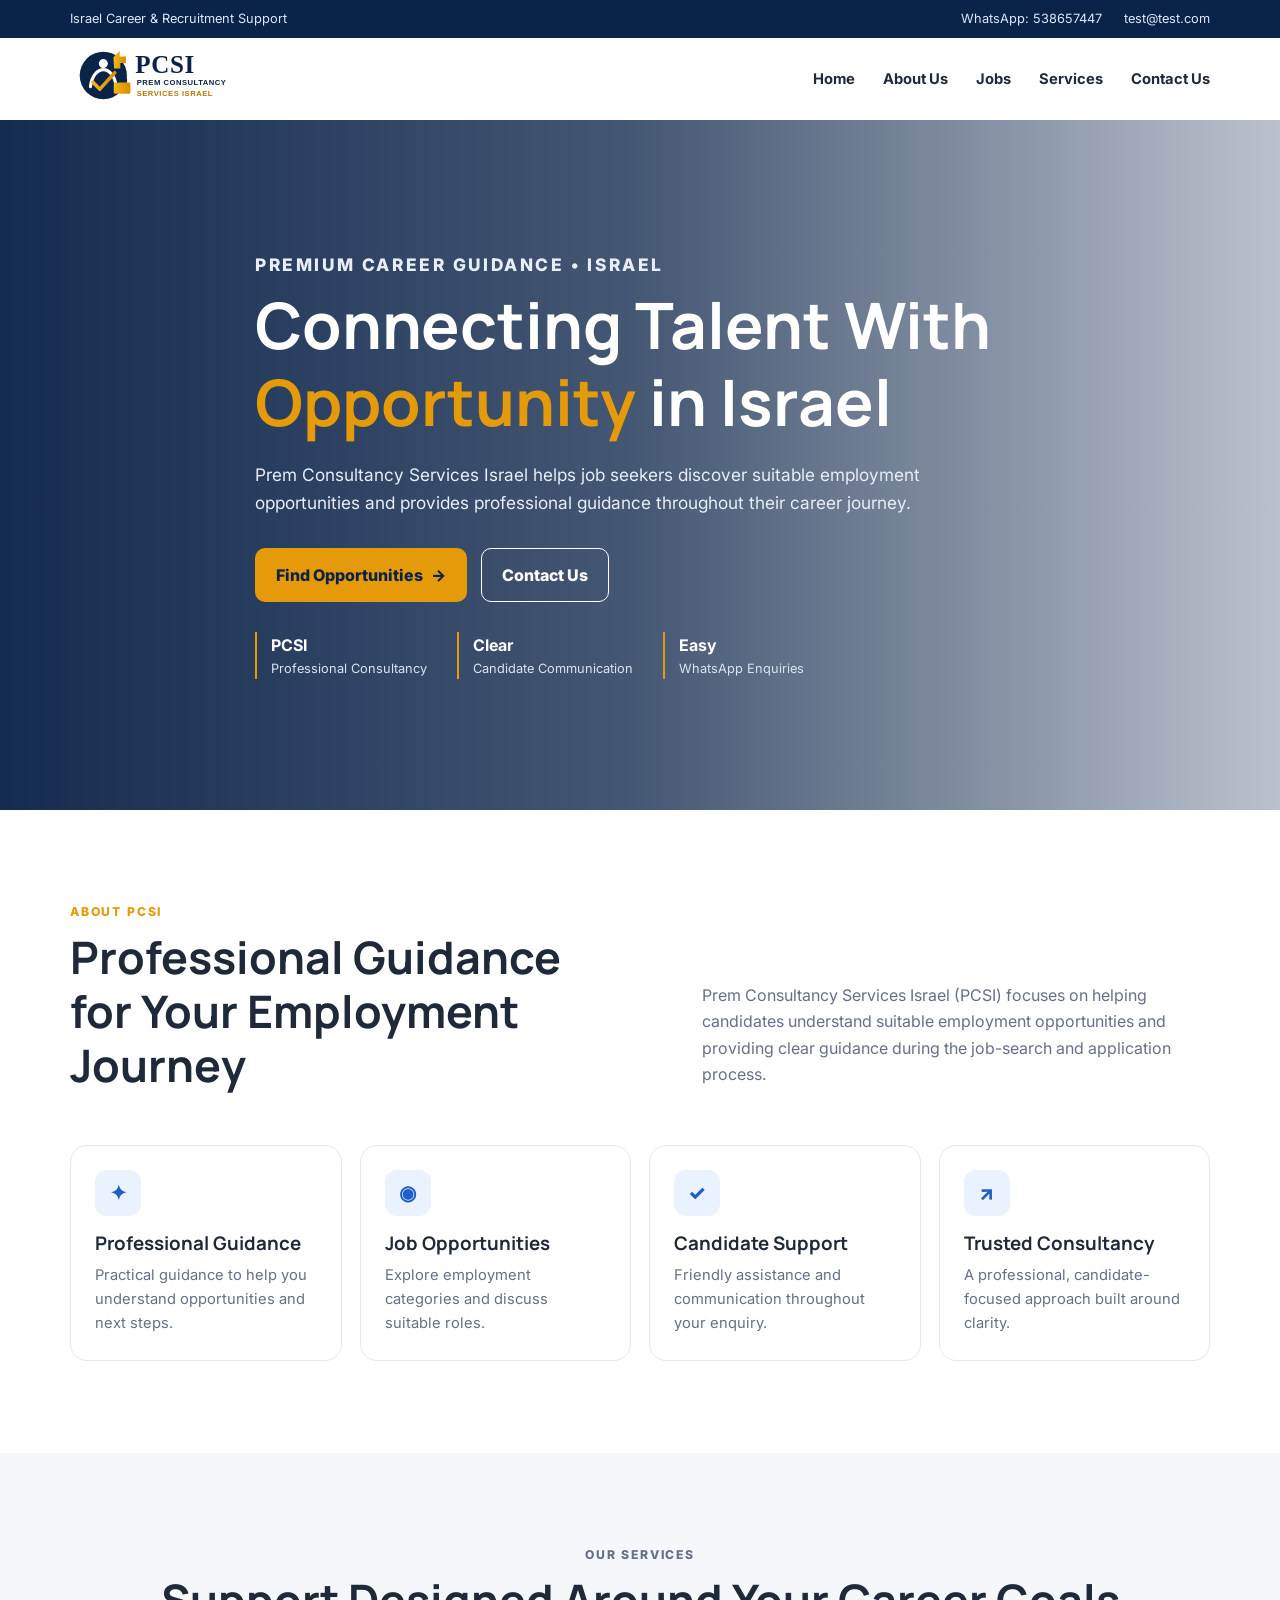
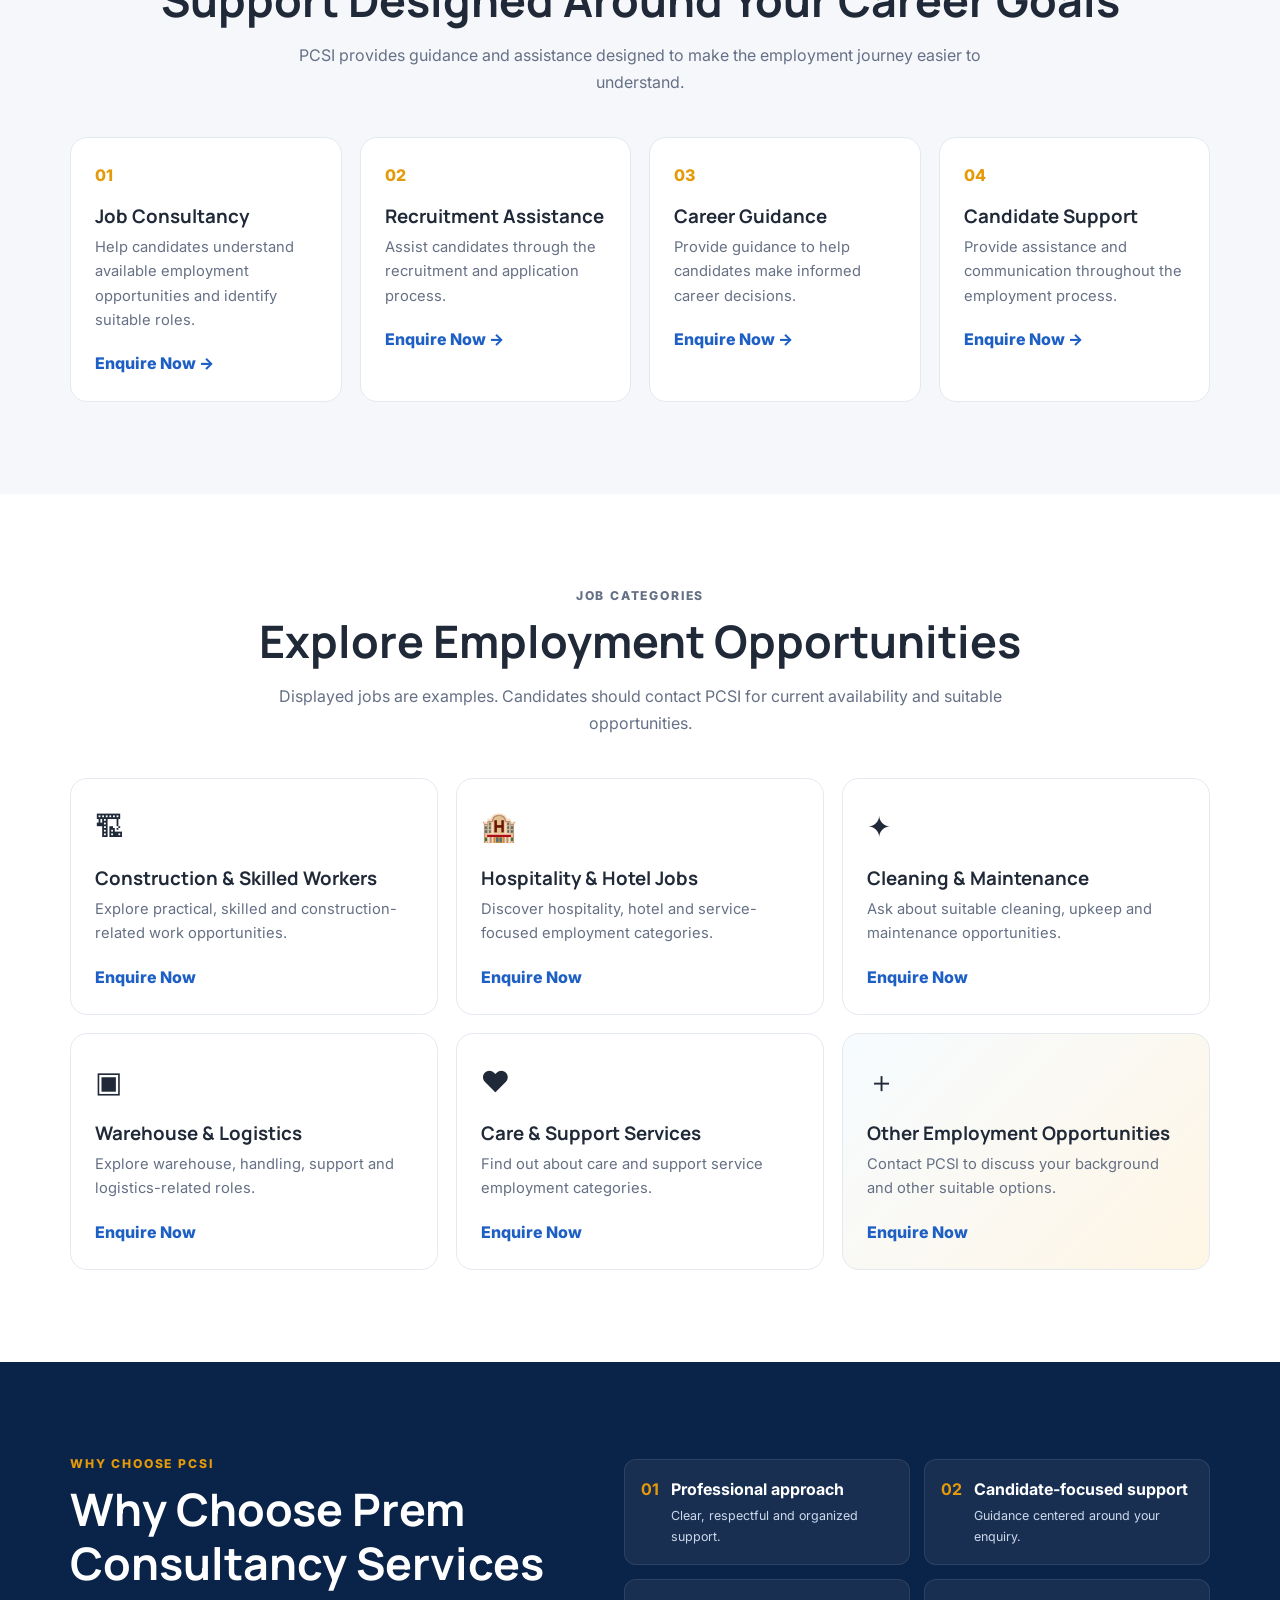
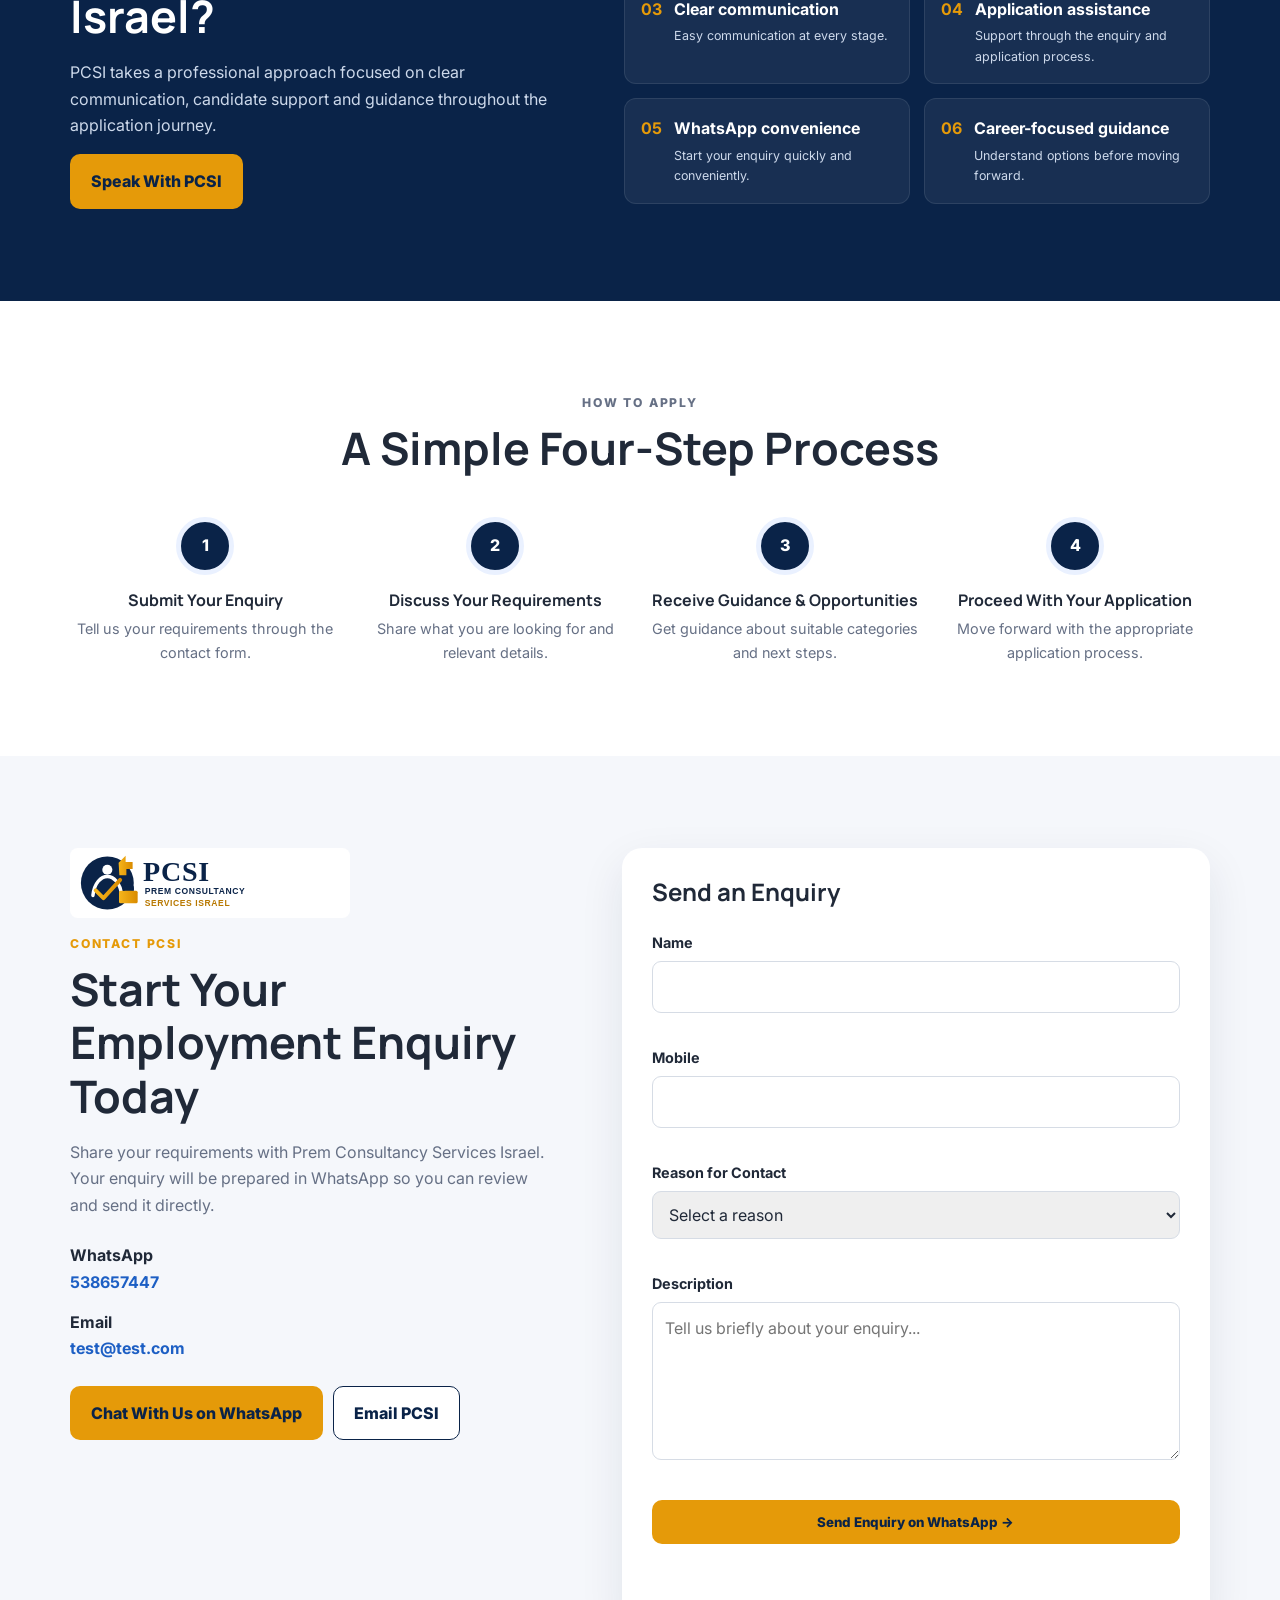
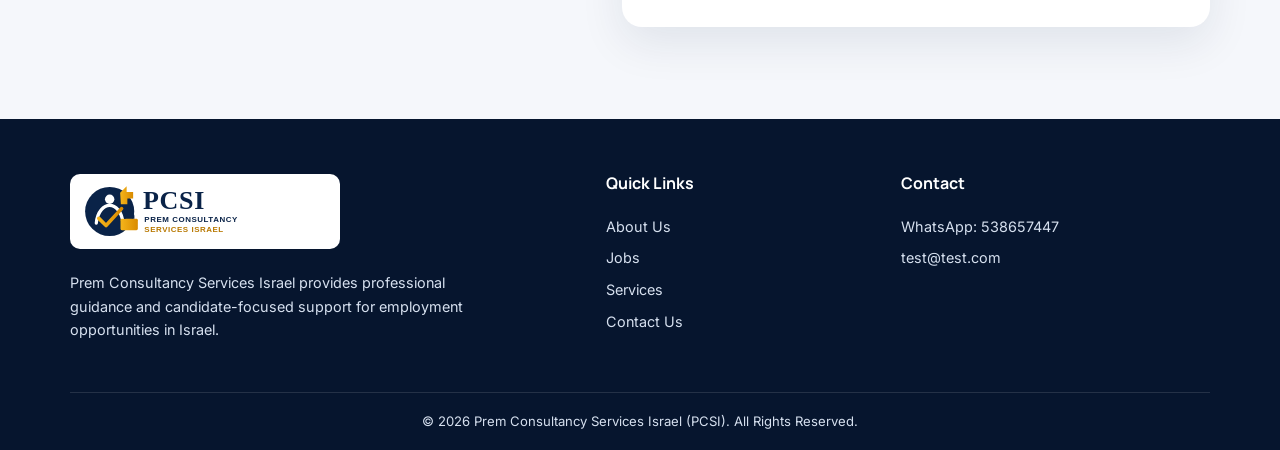
==== PCSI/index.html @ 37a1bf2e "PCSI" ====
<!DOCTYPE html>
<html lang="en">
<head>
  <meta charset="UTF-8">
  <meta name="viewport" content="width=device-width, initial-scale=1.0">
  <meta name="description" content="Prem Consultancy Services Israel (PCSI) helps job seekers explore employment opportunities with professional guidance, recruitment assistance and candidate support.">
  <title>PCSI | Prem Consultancy Services Israel</title>
  <link rel="preconnect" href="https://fonts.googleapis.com">
  <link rel="preconnect" href="https://fonts.gstatic.com" crossorigin>
  <link href="https://fonts.googleapis.com/css2?family=Inter:wght@400;500;600;700;800&family=Manrope:wght@600;700;800&display=swap" rel="stylesheet">
  <link rel="stylesheet" href="style.css">
</head>
<body>
  <a class="skip-link" href="#main">Skip to content</a>

  <header class="site-header">
    <div class="topbar">
      <div class="container topbar-inner">
        <span>Israel Career & Recruitment Support</span>
        <div><a href="https://wa.me/538657447" target="_blank" rel="noopener">WhatsApp: 538657447</a><a href="mailto:test@test.com">test@test.com</a></div>
      </div>
    </div>
    <div class="container navigation">
      <a class="brand" href="#home" aria-label="PCSI Home"><img src="logo.svg" alt="PCSI Prem Consultancy Services Israel logo"></a>
      <button class="menu-toggle" aria-label="Open navigation" aria-expanded="false">☰</button>
      <nav class="nav-menu" aria-label="Primary navigation">
        <a href="#home">Home</a>
        <a href="#about">About Us</a>
        <a href="#jobs">Jobs</a>
        <a href="#services">Services</a>
        <a href="#contact">Contact Us</a>
      </nav>
    </div>
  </header>

  <main id="main">
    <section id="home" class="hero">
      <div class="hero-shade"></div>
      <div class="container hero-content">
        <p class="eyebrow">PREMIUM CAREER GUIDANCE • ISRAEL</p>
        <h1>Connecting Talent With <span>Opportunity</span> in Israel</h1>
        <p>Prem Consultancy Services Israel helps job seekers discover suitable employment opportunities and provides professional guidance throughout their career journey.</p>
        <div class="hero-actions">
          <a class="button button-gold" href="#jobs">Find Opportunities <span>→</span></a>
          <a class="button button-light" href="#contact">Contact Us</a>
        </div>
        <div class="trust-row">
          <div><strong>PCSI</strong><span>Professional Consultancy</span></div>
          <div><strong>Clear</strong><span>Candidate Communication</span></div>
          <div><strong>Easy</strong><span>WhatsApp Enquiries</span></div>
        </div>
      </div>
    </section>

    <section id="about" class="section">
      <div class="container">
        <div class="section-heading split-heading">
          <div><p class="eyebrow">ABOUT PCSI</p><h2>Professional Guidance for Your Employment Journey</h2></div>
          <p>Prem Consultancy Services Israel (PCSI) focuses on helping candidates understand suitable employment opportunities and providing clear guidance during the job-search and application process.</p>
        </div>
        <div class="card-grid four">
          <article class="feature-card"><div class="feature-icon">✦</div><h3>Professional Guidance</h3><p>Practical guidance to help you understand opportunities and next steps.</p></article>
          <article class="feature-card"><div class="feature-icon">◉</div><h3>Job Opportunities</h3><p>Explore employment categories and discuss suitable roles.</p></article>
          <article class="feature-card"><div class="feature-icon">✓</div><h3>Candidate Support</h3><p>Friendly assistance and communication throughout your enquiry.</p></article>
          <article class="feature-card"><div class="feature-icon">↗</div><h3>Trusted Consultancy</h3><p>A professional, candidate-focused approach built around clarity.</p></article>
        </div>
      </div>
    </section>

    <section id="services" class="section soft-bg">
      <div class="container">
        <div class="section-heading centered"><p class="eyebrow">OUR SERVICES</p><h2>Support Designed Around Your Career Goals</h2><p>PCSI provides guidance and assistance designed to make the employment journey easier to understand.</p></div>
        <div class="card-grid four">
          <article class="service-card"><span class="number">01</span><h3>Job Consultancy</h3><p>Help candidates understand available employment opportunities and identify suitable roles.</p><a href="#contact">Enquire Now →</a></article>
          <article class="service-card"><span class="number">02</span><h3>Recruitment Assistance</h3><p>Assist candidates through the recruitment and application process.</p><a href="#contact">Enquire Now →</a></article>
          <article class="service-card"><span class="number">03</span><h3>Career Guidance</h3><p>Provide guidance to help candidates make informed career decisions.</p><a href="#contact">Enquire Now →</a></article>
          <article class="service-card"><span class="number">04</span><h3>Candidate Support</h3><p>Provide assistance and communication throughout the employment process.</p><a href="#contact">Enquire Now →</a></article>
        </div>
      </div>
    </section>

    <section id="jobs" class="section jobs-section">
      <div class="container">
        <div class="section-heading centered"><p class="eyebrow">JOB CATEGORIES</p><h2>Explore Employment Opportunities</h2><p>Displayed jobs are examples. Candidates should contact PCSI for current availability and suitable opportunities.</p></div>
        <div class="card-grid three">
          <article class="job-card"><div class="job-icon">🏗</div><h3>Construction & Skilled Workers</h3><p>Explore practical, skilled and construction-related work opportunities.</p><a href="#contact">Enquire Now</a></article>
          <article class="job-card"><div class="job-icon">🏨</div><h3>Hospitality & Hotel Jobs</h3><p>Discover hospitality, hotel and service-focused employment categories.</p><a href="#contact">Enquire Now</a></article>
          <article class="job-card"><div class="job-icon">✦</div><h3>Cleaning & Maintenance</h3><p>Ask about suitable cleaning, upkeep and maintenance opportunities.</p><a href="#contact">Enquire Now</a></article>
          <article class="job-card"><div class="job-icon">▣</div><h3>Warehouse & Logistics</h3><p>Explore warehouse, handling, support and logistics-related roles.</p><a href="#contact">Enquire Now</a></article>
          <article class="job-card"><div class="job-icon">♥</div><h3>Care & Support Services</h3><p>Find out about care and support service employment categories.</p><a href="#contact">Enquire Now</a></article>
          <article class="job-card special-job"><div class="job-icon">＋</div><h3>Other Employment Opportunities</h3><p>Contact PCSI to discuss your background and other suitable options.</p><a href="#contact">Enquire Now</a></article>
        </div>
      </div>
    </section>

    <section class="why-section">
      <div class="container why-layout">
        <div>
          <p class="eyebrow">WHY CHOOSE PCSI</p>
          <h2>Why Choose Prem Consultancy Services Israel?</h2>
          <p>PCSI takes a professional approach focused on clear communication, candidate support and guidance throughout the application journey.</p>
          <a class="button button-gold" href="#contact">Speak With PCSI</a>
        </div>
        <div class="why-list">
          <div><b>01</b><span><strong>Professional approach</strong><small>Clear, respectful and organized support.</small></span></div>
          <div><b>02</b><span><strong>Candidate-focused support</strong><small>Guidance centered around your enquiry.</small></span></div>
          <div><b>03</b><span><strong>Clear communication</strong><small>Easy communication at every stage.</small></span></div>
          <div><b>04</b><span><strong>Application assistance</strong><small>Support through the enquiry and application process.</small></span></div>
          <div><b>05</b><span><strong>WhatsApp convenience</strong><small>Start your enquiry quickly and conveniently.</small></span></div>
          <div><b>06</b><span><strong>Career-focused guidance</strong><small>Understand options before moving forward.</small></span></div>
        </div>
      </div>
    </section>

    <section class="section">
      <div class="container">
        <div class="section-heading centered"><p class="eyebrow">HOW TO APPLY</p><h2>A Simple Four-Step Process</h2></div>
        <div class="process-grid">
          <article><span>1</span><h3>Submit Your Enquiry</h3><p>Tell us your requirements through the contact form.</p></article>
          <article><span>2</span><h3>Discuss Your Requirements</h3><p>Share what you are looking for and relevant details.</p></article>
          <article><span>3</span><h3>Receive Guidance & Opportunities</h3><p>Get guidance about suitable categories and next steps.</p></article>
          <article><span>4</span><h3>Proceed With Your Application</h3><p>Move forward with the appropriate application process.</p></article>
        </div>
      </div>
    </section>

    <section id="contact" class="section contact-section">
      <div class="container contact-layout">
        <div class="contact-copy">
          <img class="contact-logo" src="logo.svg" alt="PCSI logo">
          <p class="eyebrow">CONTACT PCSI</p>
          <h2>Start Your Employment Enquiry Today</h2>
          <p>Share your requirements with Prem Consultancy Services Israel. Your enquiry will be prepared in WhatsApp so you can review and send it directly.</p>
          <div class="contact-details">
            <div><strong>WhatsApp</strong><a href="https://wa.me/538657447" target="_blank" rel="noopener">538657447</a></div>
            <div><strong>Email</strong><a href="mailto:test@test.com">test@test.com</a></div>
          </div>
          <div class="contact-buttons">
            <a class="button button-gold" href="https://wa.me/538657447" target="_blank" rel="noopener">Chat With Us on WhatsApp</a>
            <a class="button button-email" href="mailto:test@test.com">Email PCSI</a>
          </div>
        </div>

        <form id="enquiryForm" class="enquiry-form" novalidate>
          <h3>Send an Enquiry</h3>
          <div class="field"><label for="name">Name</label><input id="name" name="name" type="text" required><small></small></div>
          <div class="field"><label for="mobile">Mobile</label><input id="mobile" name="mobile" type="tel" required><small></small></div>
          <div class="field"><label for="reason">Reason for Contact</label>
            <select id="reason" name="reason" required>
              <option value="">Select a reason</option>
              <option>Looking for a Job</option>
              <option>Job Opportunity Enquiry</option>
              <option>Recruitment Assistance</option>
              <option>Career Guidance</option>
              <option>General Enquiry</option>
              <option>Other</option>
            </select><small></small>
          </div>
          <div class="field"><label for="description">Description</label><textarea id="description" name="description" rows="5" required placeholder="Tell us briefly about your enquiry..."></textarea><small></small></div>
          <button class="button button-gold submit-button" type="submit">Send Enquiry on WhatsApp →</button>
          <p id="formMessage" class="form-message" aria-live="polite"></p>
        </form>
      </div>
    </section>
  </main>

  <footer class="site-footer">
    <div class="container footer-layout">
      <div><img class="footer-logo" src="logo.svg" alt="PCSI Prem Consultancy Services Israel logo"><p>Prem Consultancy Services Israel provides professional guidance and candidate-focused support for employment opportunities in Israel.</p></div>
      <div><h4>Quick Links</h4><a href="#about">About Us</a><a href="#jobs">Jobs</a><a href="#services">Services</a><a href="#contact">Contact Us</a></div>
      <div><h4>Contact</h4><a href="https://wa.me/538657447" target="_blank" rel="noopener">WhatsApp: 538657447</a><a href="mailto:test@test.com">test@test.com</a></div>
    </div>
    <div class="container copyright">© 2026 Prem Consultancy Services Israel (PCSI). All Rights Reserved.</div>
  </footer>

  <script src="script.js"></script>
</body>
</html>
---- PCSI/style.css ----
:root{--navy:#0a2348;--royal:#1d5fc4;--gold:#e59a09;--charcoal:#202938;--muted:#667085;--light:#f5f7fb;--white:#fff;--line:#e4e9f0;--shadow:0 16px 45px rgba(10,35,72,.09)}*{box-sizing:border-box}html{scroll-behavior:smooth}body{margin:0;font-family:Inter,Arial,sans-serif;color:var(--charcoal);line-height:1.65}.container{width:min(1140px,92%);margin:auto}.skip-link{position:absolute;left:-9999px}.skip-link:focus{left:15px;top:15px;background:#fff;padding:10px;z-index:999}.topbar{background:var(--navy);color:#dce7f8;font-size:.8rem}.topbar-inner{min-height:38px;display:flex;align-items:center;justify-content:space-between}.topbar a{color:#dce7f8;text-decoration:none;margin-left:22px}.navigation{height:82px;display:flex;align-items:center;justify-content:space-between}.brand img{width:250px;height:63px;object-fit:contain}.nav-menu{display:flex;gap:28px}.nav-menu a{color:var(--charcoal);font-size:.92rem;font-weight:700;text-decoration:none}.nav-menu a:hover{color:var(--royal)}.menu-toggle{display:none;border:0;background:none;font-size:1.6rem}.hero{min-height:690px;display:flex;align-items:center;position:relative;background:url("https://images.unsplash.com/photo-1521737711867-e3b97375f902?auto=format&fit=crop&w=1900&q=85") center/cover}.hero-shade{position:absolute;inset:0;background:linear-gradient(90deg,rgba(10,35,72,.96),rgba(10,35,72,.76),rgba(10,35,72,.28))}.hero-content{position:relative;color:#fff;max-width:770px}.eyebrow{margin:0 0 8px;color:var(--gold);font-size:.76rem;font-weight:800;letter-spacing:.15em}h1,h2,h3,h4{font-family:Manrope,Inter,sans-serif;line-height:1.2}h1{font-size:clamp(2.8rem,5vw,4.8rem);margin:0 0 20px}h1 span{color:var(--gold)}.hero-content>p{font-size:1.08rem;color:#e8eef8;max-width:720px}.hero-actions{display:flex;gap:14px;margin:30px 0}.button{border:1px solid transparent;border-radius:10px;padding:13px 20px;font-family:inherit;font-weight:800;text-decoration:none;display:inline-flex;align-items:center;justify-content:center;gap:8px;cursor:pointer;transition:.25s}.button:hover{transform:translateY(-3px);box-shadow:0 12px 25px rgba(0,0,0,.15)}.button-gold{background:var(--gold);color:var(--navy)}.button-light{border-color:#fff;color:#fff}.button-email{border-color:var(--navy);color:var(--navy);background:#fff}.trust-row{display:flex;gap:30px;margin-top:30px}.trust-row div{padding-left:14px;border-left:2px solid var(--gold)}.trust-row strong,.trust-row span{display:block}.trust-row span{font-size:.8rem;color:#d9e3f1}.section{padding:92px 0}.soft-bg,.contact-section{background:var(--light)}.section-heading{margin-bottom:42px}.section-heading h2,.why-layout h2,.contact-copy h2{font-size:clamp(2rem,3.5vw,3rem);margin:0 0 12px}.section-heading>p{color:var(--muted);max-width:760px}.split-heading{display:grid;grid-template-columns:1.05fr .95fr;gap:70px;align-items:end}.centered{text-align:center}.centered>p{margin-left:auto;margin-right:auto}.card-grid{display:grid;gap:18px}.four{grid-template-columns:repeat(4,1fr)}.three{grid-template-columns:repeat(3,1fr)}.feature-card,.service-card,.job-card{background:#fff;border:1px solid var(--line);border-radius:17px;padding:24px;transition:.25s}.feature-card:hover,.service-card:hover,.job-card:hover{transform:translateY(-6px);box-shadow:var(--shadow)}.feature-icon{width:46px;height:46px;display:grid;place-items:center;border-radius:12px;background:#eaf1ff;color:var(--royal);font-size:1.25rem;font-weight:800}.feature-card h3,.service-card h3,.job-card h3{margin:16px 0 8px}.feature-card p,.service-card p,.job-card p{margin:0;color:var(--muted);font-size:.92rem}.number{color:var(--gold);font-weight:800}.service-card a,.job-card a{display:inline-block;margin-top:18px;color:var(--royal);font-weight:800;text-decoration:none}.job-icon{font-size:1.8rem}.special-job{background:linear-gradient(135deg,#f6fbff,#fff6e5)}.why-section{padding:92px 0;background:var(--navy);color:#fff}.why-layout{display:grid;grid-template-columns:.9fr 1.1fr;gap:75px;align-items:center}.why-layout>div>p:not(.eyebrow){color:#cdd9eb}.why-list{display:grid;grid-template-columns:1fr 1fr;gap:14px}.why-list>div{display:flex;gap:12px;padding:16px;border-radius:12px;background:rgba(255,255,255,.06);border:1px solid rgba(255,255,255,.09)}.why-list b{color:var(--gold)}.why-list strong,.why-list small{display:block}.why-list small{color:#cdd9eb;font-size:.78rem;margin-top:4px}.process-grid{display:grid;grid-template-columns:repeat(4,1fr);gap:20px}.process-grid article{text-align:center}.process-grid span{width:58px;height:58px;margin:auto;display:grid;place-items:center;border-radius:50%;background:var(--navy);color:#fff;border:5px solid #eaf1ff;font-weight:800}.process-grid h3{font-size:1rem;margin:16px 0 7px}.process-grid p{margin:0;color:var(--muted);font-size:.9rem}.contact-layout{display:grid;grid-template-columns:.9fr 1.1fr;gap:70px;align-items:start}.contact-logo{width:280px;max-width:100%;height:auto;margin-bottom:8px}.contact-copy>p:not(.eyebrow){color:var(--muted)}.contact-details{margin:24px 0}.contact-details div{margin:14px 0}.contact-details strong,.contact-details a{display:block}.contact-details a{color:var(--royal);font-weight:700;text-decoration:none}.contact-buttons{display:flex;flex-wrap:wrap;gap:10px}.enquiry-form{background:#fff;border-radius:20px;padding:30px;box-shadow:var(--shadow)}.enquiry-form h3{margin-top:0;font-size:1.5rem}.field{margin-bottom:15px}.field label{display:block;font-size:.9rem;font-weight:700}.field input,.field select,.field textarea{width:100%;margin-top:6px;padding:12px;border:1px solid #d6dce5;border-radius:9px;font:inherit;color:var(--charcoal)}.field input:focus,.field select:focus,.field textarea:focus{outline:3px solid #dbe8ff;border-color:var(--royal)}.field small{display:block;min-height:18px;color:#bd2525;font-size:.76rem}.submit-button{width:100%}.form-message{min-height:24px;color:#16754b;font-size:.9rem;font-weight:700}.site-footer{background:#06152e;color:#d6e0ef;padding-top:55px}.footer-layout{display:grid;grid-template-columns:1.4fr .7fr .9fr;gap:55px}.footer-logo{width:270px;max-width:100%;height:auto;background:#fff;border-radius:10px;padding:5px}.site-footer h4{color:#fff;margin-top:0}.site-footer a{display:block;color:#d6e0ef;text-decoration:none;margin:8px 0;font-size:.9rem}.site-footer p{font-size:.9rem;max-width:410px}.copyright{border-top:1px solid rgba(255,255,255,.12);margin-top:35px;padding:18px 0;text-align:center;font-size:.82rem}@media(max-width:900px){.menu-toggle{display:block}.nav-menu{display:none;position:absolute;left:0;right:0;top:120px;background:#fff;padding:20px 4%;flex-direction:column;border-bottom:1px solid var(--line)}.nav-menu.open{display:flex}.split-heading,.why-layout,.contact-layout{grid-template-columns:1fr;gap:35px}.four{grid-template-columns:repeat(2,1fr)}.three{grid-template-columns:repeat(2,1fr)}.footer-layout{grid-template-columns:1fr 1fr}}@media(max-width:600px){.topbar-inner{justify-content:center;padding:7px 0}.topbar-inner>span{display:none}.topbar a{margin:0 7px}.navigation{height:70px}.brand img{width:210px;height:58px}.nav-menu{top:108px}.hero{min-height:650px}.hero-actions,.trust-row{flex-direction:column;align-items:flex-start}.trust-row{gap:10px}.section,.why-section{padding:68px 0}.four,.three,.why-list,.process-grid,.footer-layout{grid-template-columns:1fr}.enquiry-form{padding:22px}.contact-buttons{flex-direction:column}.button{width:100%}.hero-content .button{width:auto}.hero-content h1{font-size:2.65rem}}
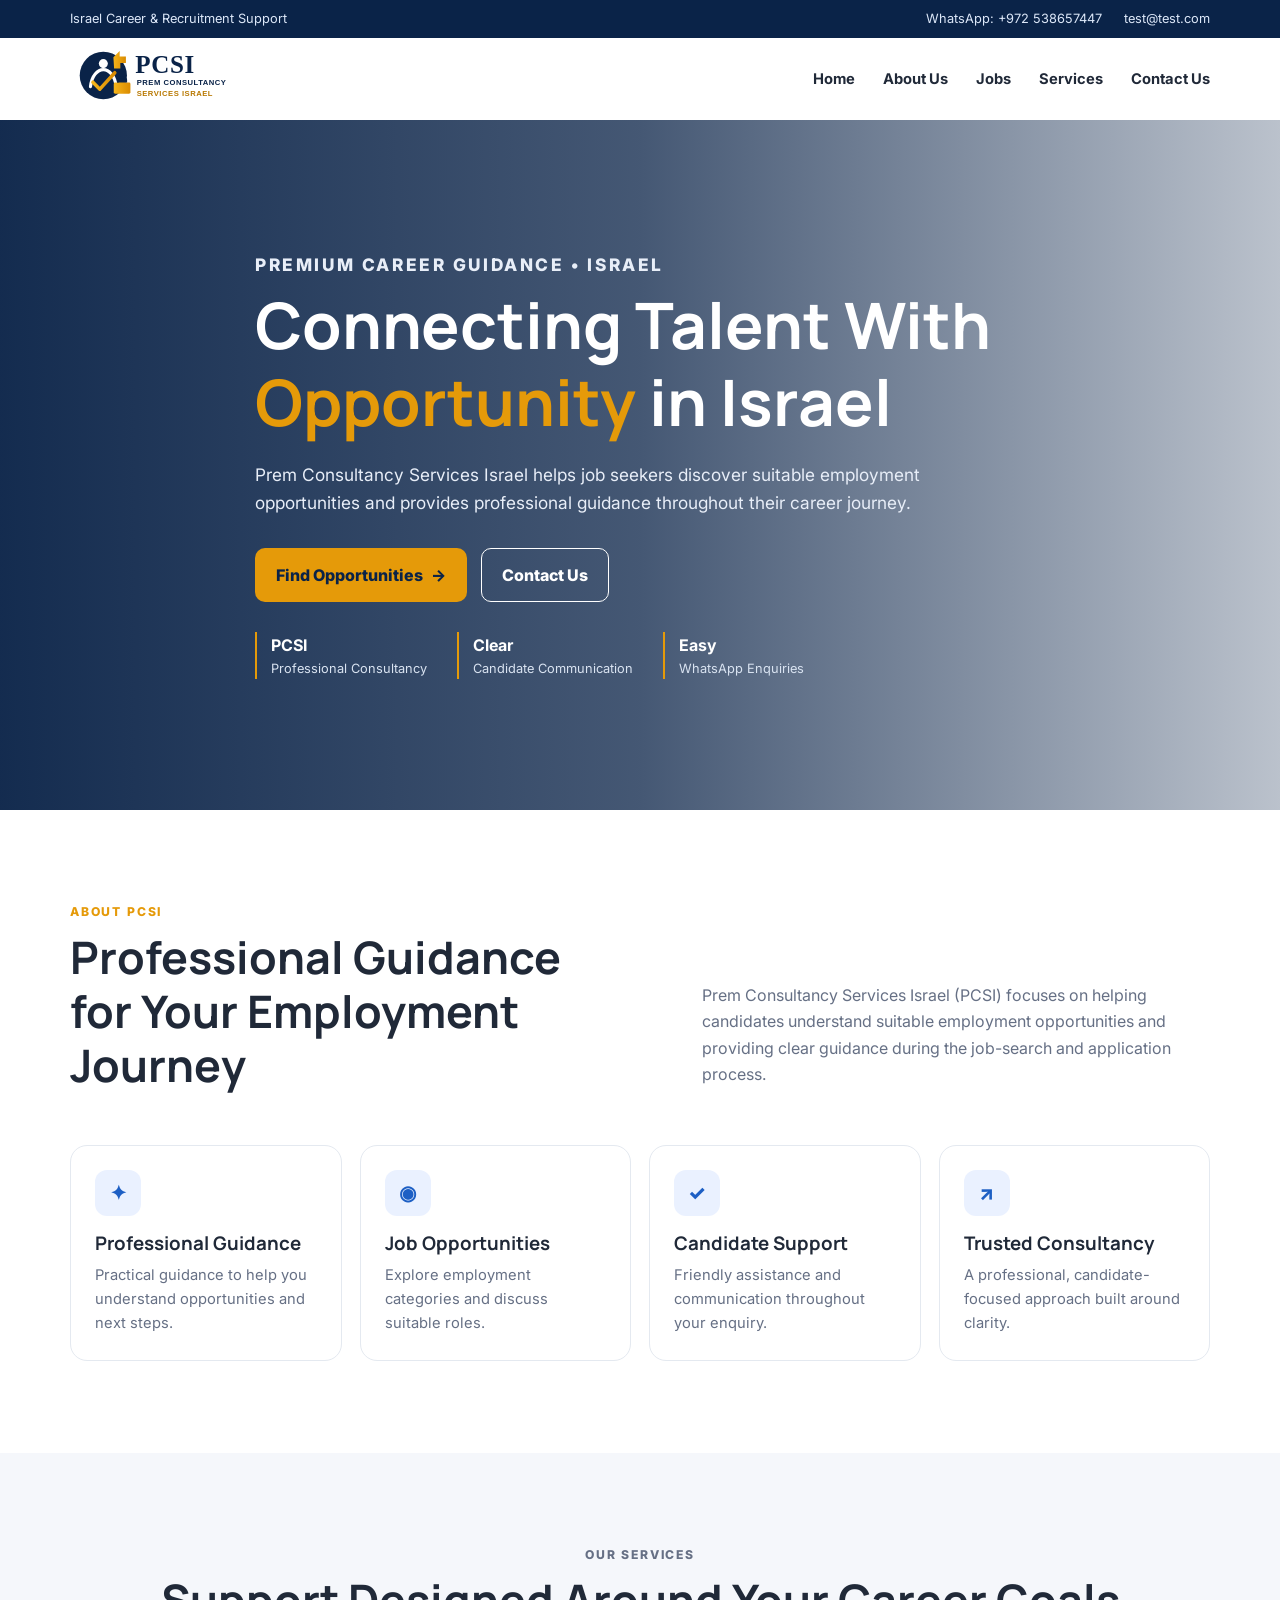
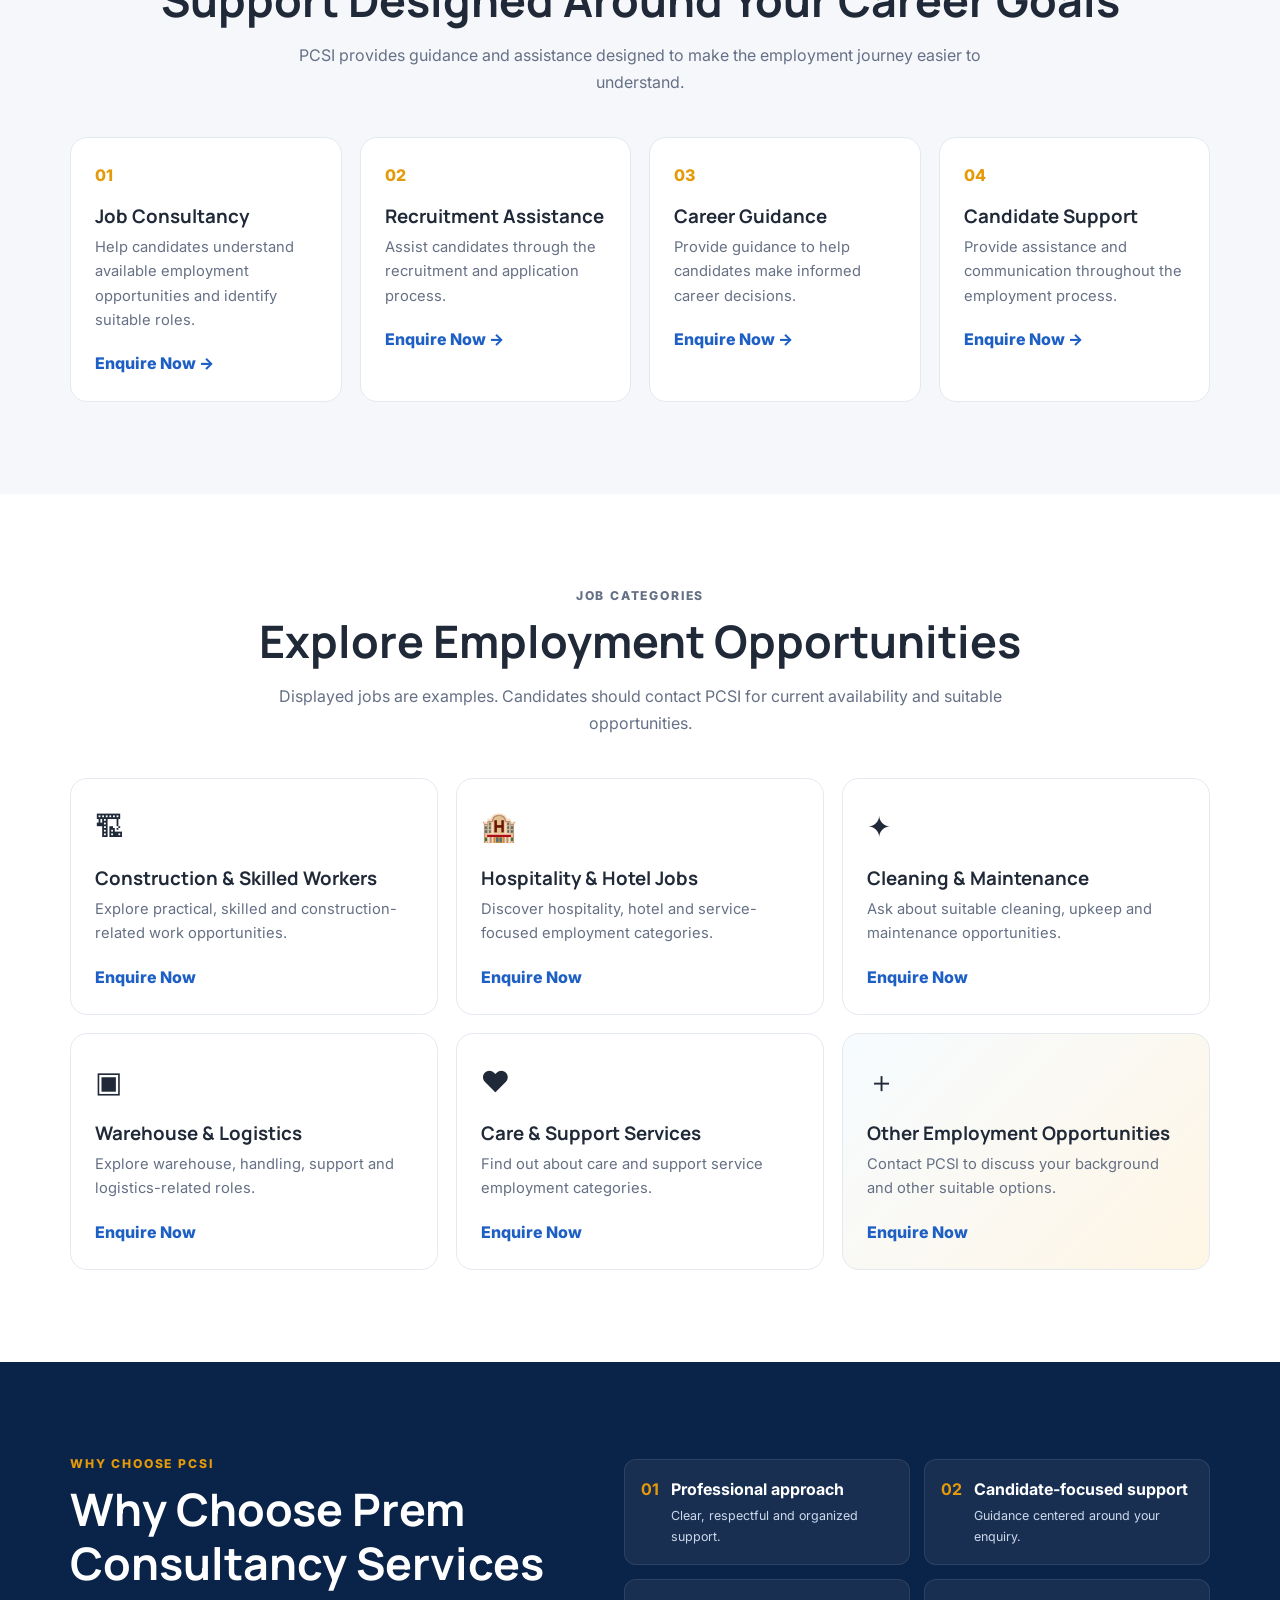
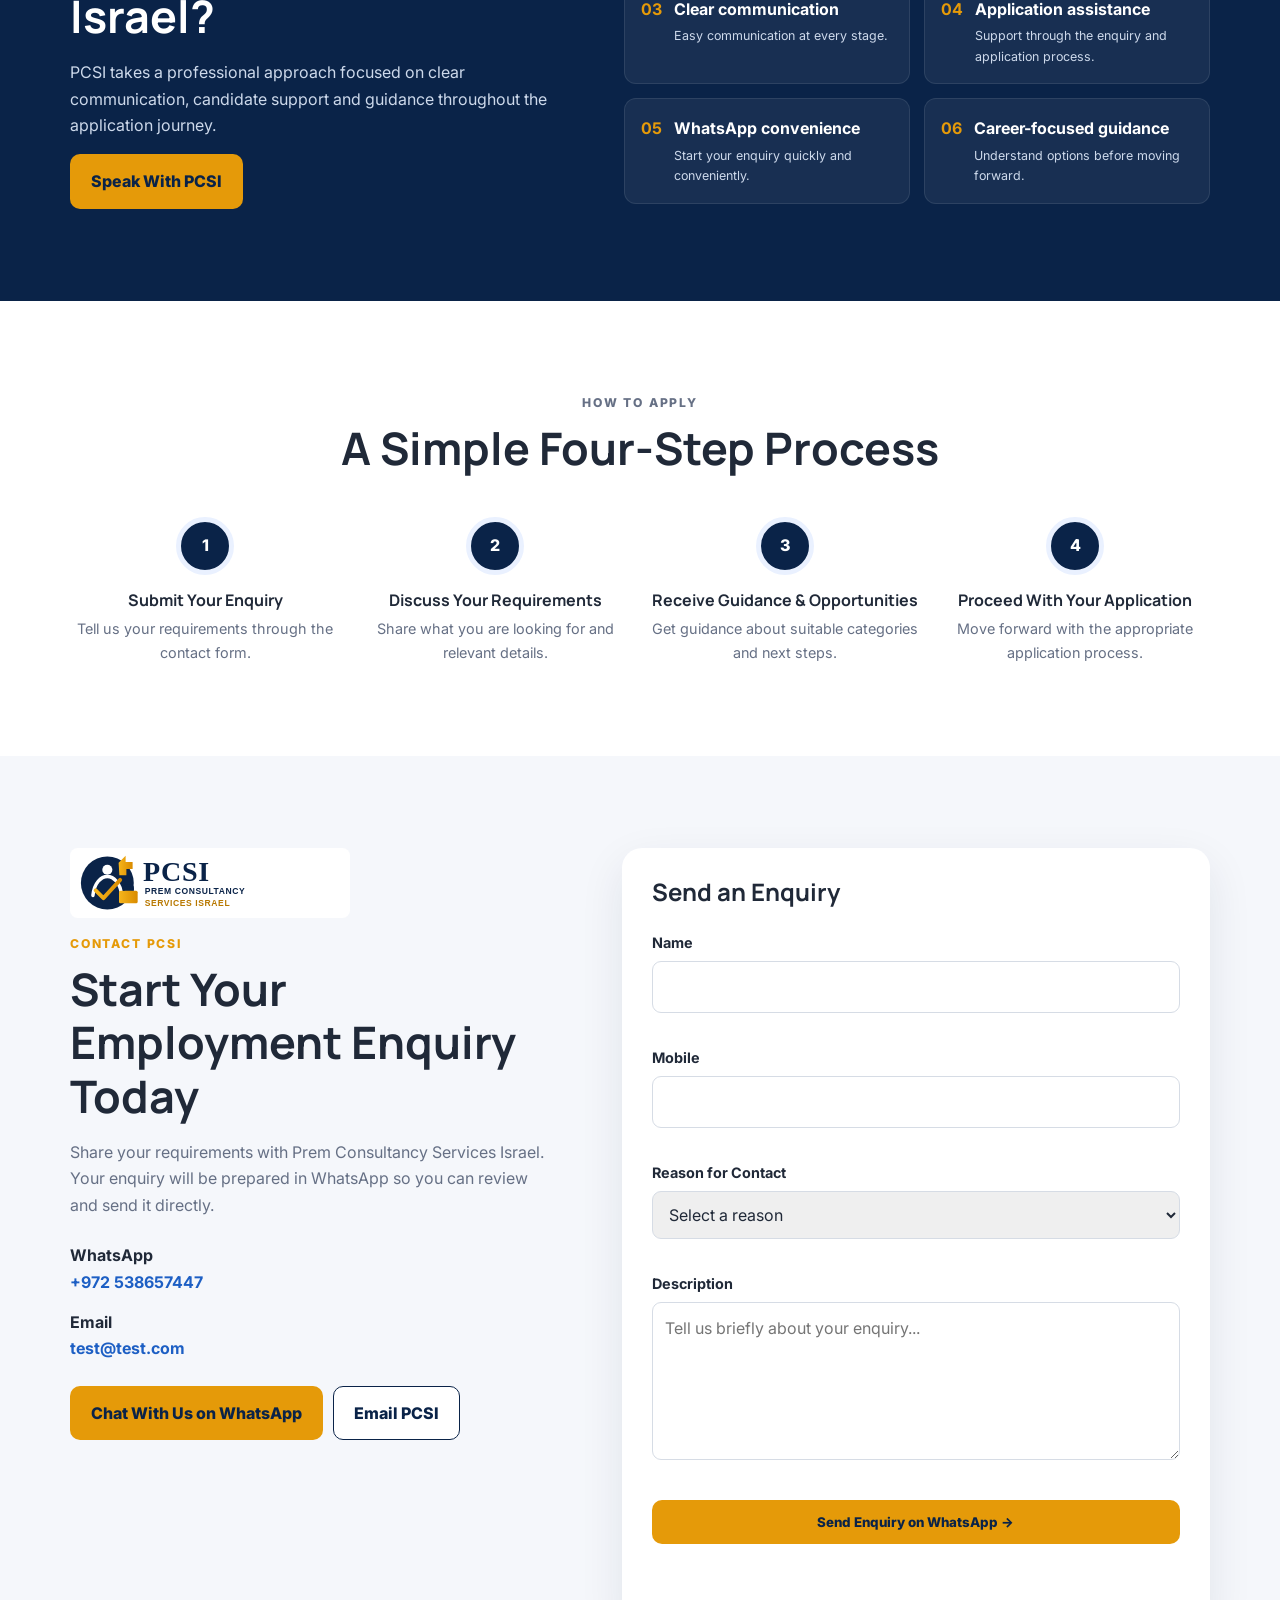
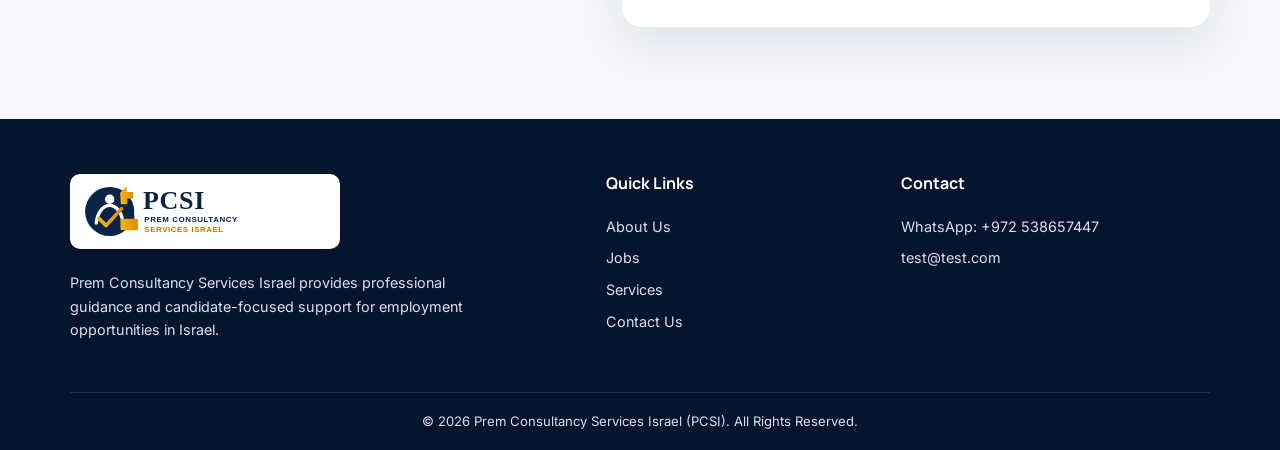
==== commit a10cb527: "updated phone" ====
--- a/PCSI/index.html
+++ b/PCSI/index.html
@@ -17,7 +17,7 @@
     <div class="topbar">
       <div class="container topbar-inner">
         <span>Israel Career & Recruitment Support</span>
-        <div><a href="https://wa.me/538657447" target="_blank" rel="noopener">WhatsApp: 538657447</a><a href="mailto:test@test.com">test@test.com</a></div>
+        <div><a href="https://wa.me/+972 538657447" target="_blank" rel="noopener">WhatsApp: +972 538657447</a><a href="mailto:test@test.com">test@test.com</a></div>
       </div>
     </div>
     <div class="container navigation">
@@ -132,11 +132,11 @@
           <h2>Start Your Employment Enquiry Today</h2>
           <p>Share your requirements with Prem Consultancy Services Israel. Your enquiry will be prepared in WhatsApp so you can review and send it directly.</p>
           <div class="contact-details">
-            <div><strong>WhatsApp</strong><a href="https://wa.me/538657447" target="_blank" rel="noopener">538657447</a></div>
+            <div><strong>WhatsApp</strong><a href="https://wa.me/+972 538657447" target="_blank" rel="noopener">+972 538657447</a></div>
             <div><strong>Email</strong><a href="mailto:test@test.com">test@test.com</a></div>
           </div>
           <div class="contact-buttons">
-            <a class="button button-gold" href="https://wa.me/538657447" target="_blank" rel="noopener">Chat With Us on WhatsApp</a>
+            <a class="button button-gold" href="https://wa.me/+972 538657447" target="_blank" rel="noopener">Chat With Us on WhatsApp</a>
             <a class="button button-email" href="mailto:test@test.com">Email PCSI</a>
           </div>
         </div>
@@ -168,7 +168,7 @@
     <div class="container footer-layout">
       <div><img class="footer-logo" src="logo.svg" alt="PCSI Prem Consultancy Services Israel logo"><p>Prem Consultancy Services Israel provides professional guidance and candidate-focused support for employment opportunities in Israel.</p></div>
       <div><h4>Quick Links</h4><a href="#about">About Us</a><a href="#jobs">Jobs</a><a href="#services">Services</a><a href="#contact">Contact Us</a></div>
-      <div><h4>Contact</h4><a href="https://wa.me/538657447" target="_blank" rel="noopener">WhatsApp: 538657447</a><a href="mailto:test@test.com">test@test.com</a></div>
+      <div><h4>Contact</h4><a href="https://wa.me/+972 538657447" target="_blank" rel="noopener">WhatsApp: +972 538657447</a><a href="mailto:test@test.com">test@test.com</a></div>
     </div>
     <div class="container copyright">© 2026 Prem Consultancy Services Israel (PCSI). All Rights Reserved.</div>
   </footer>
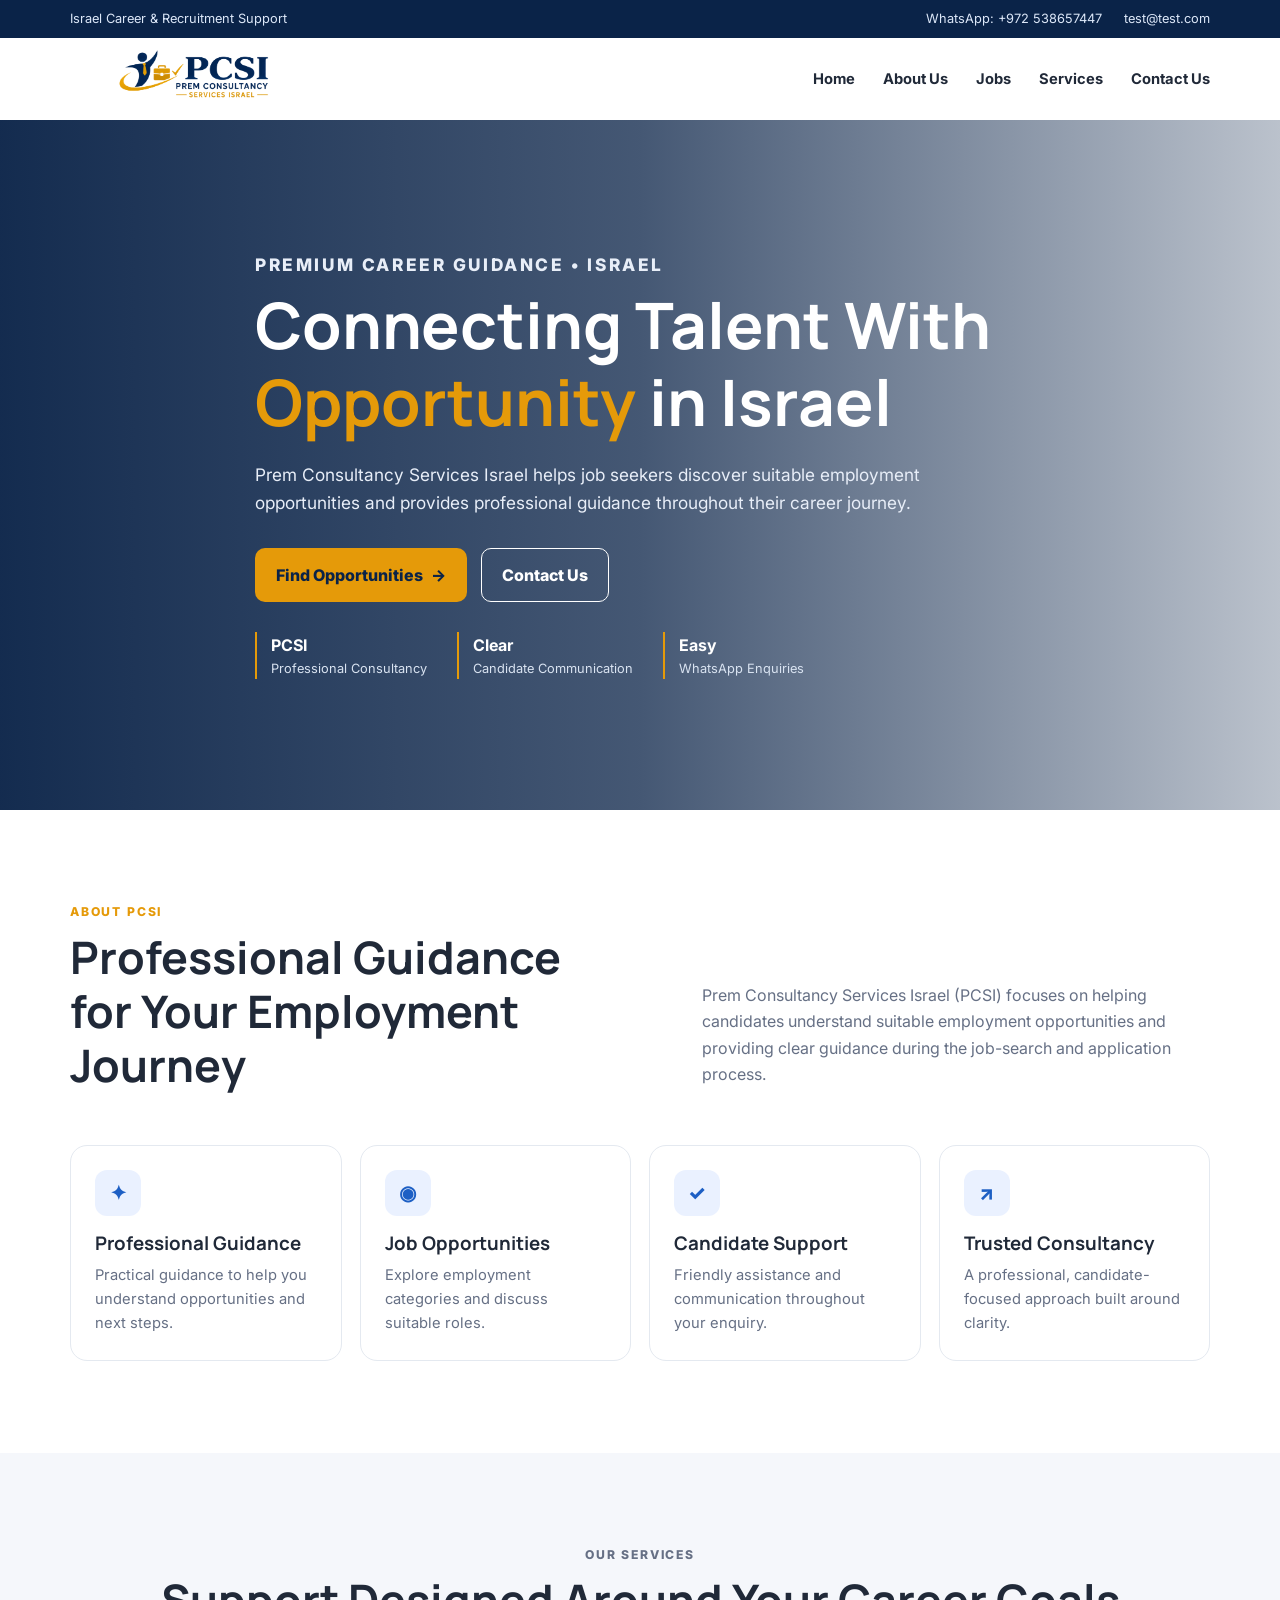
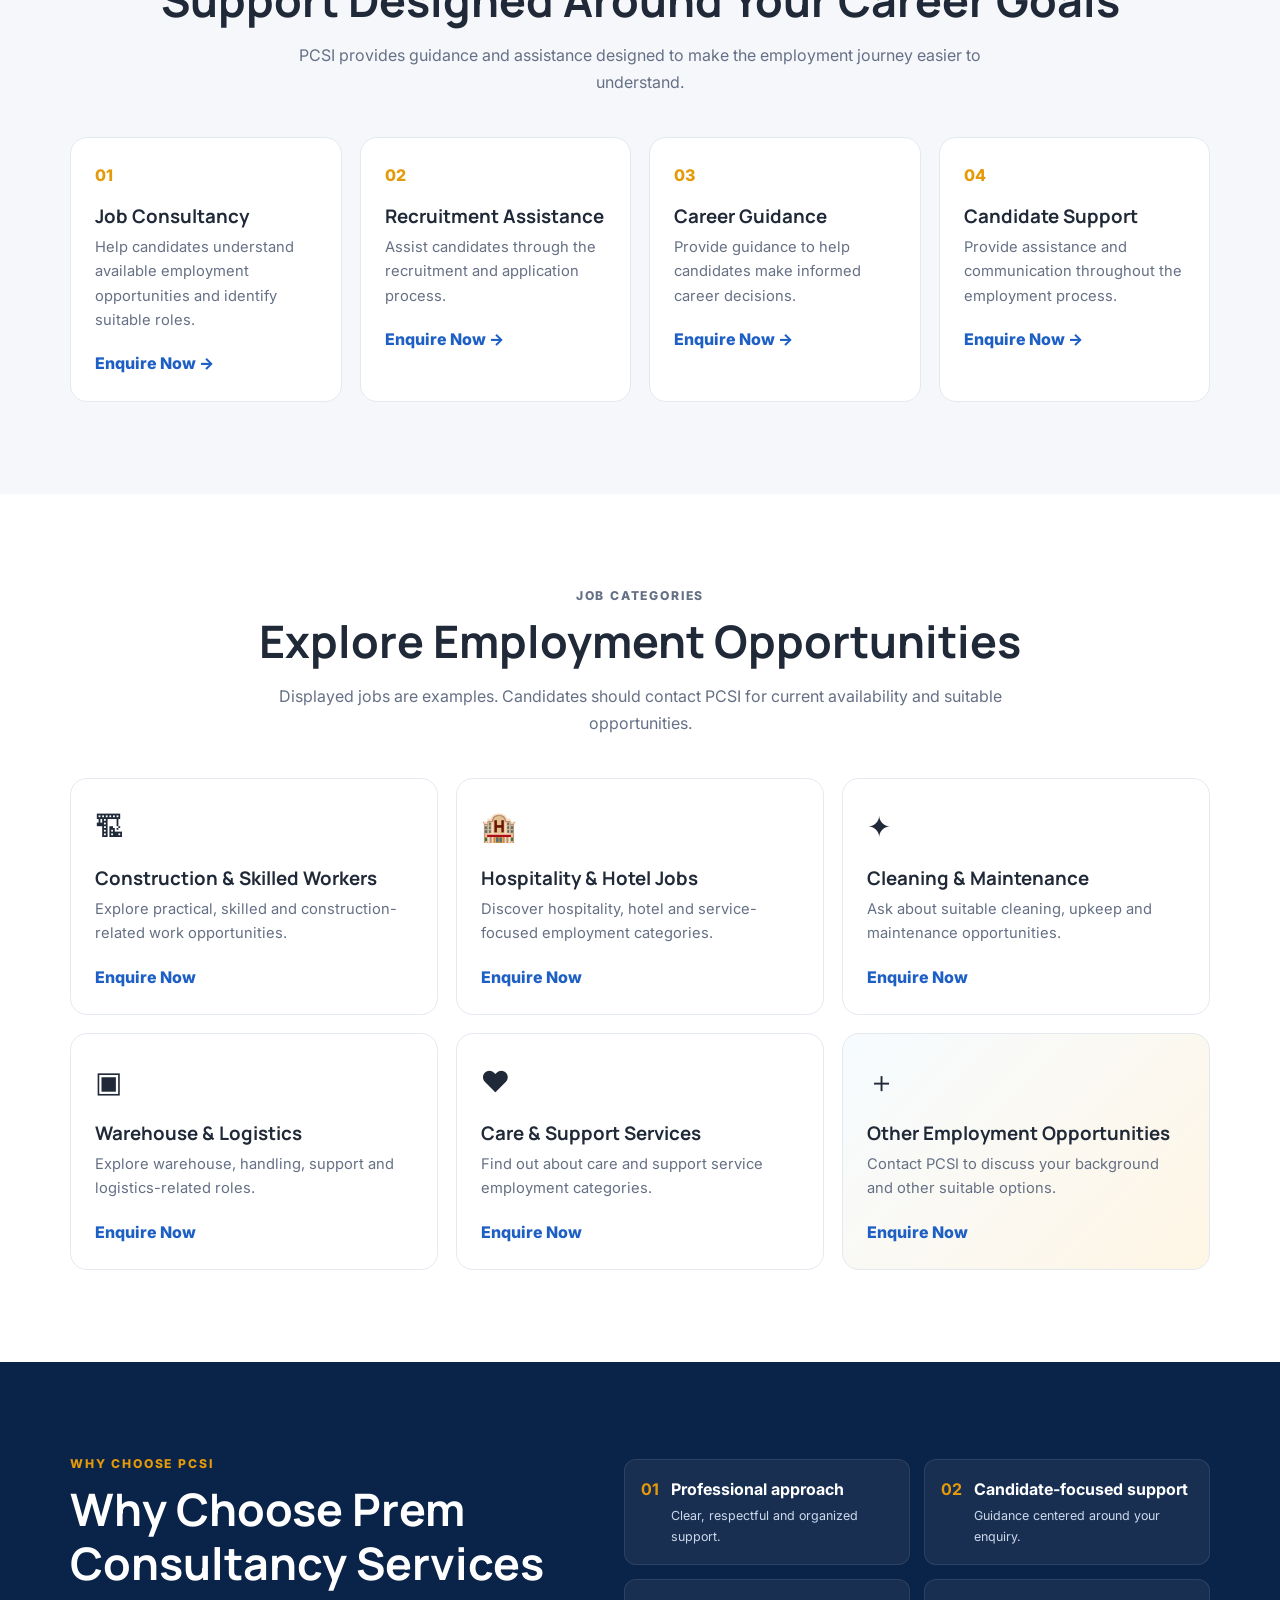
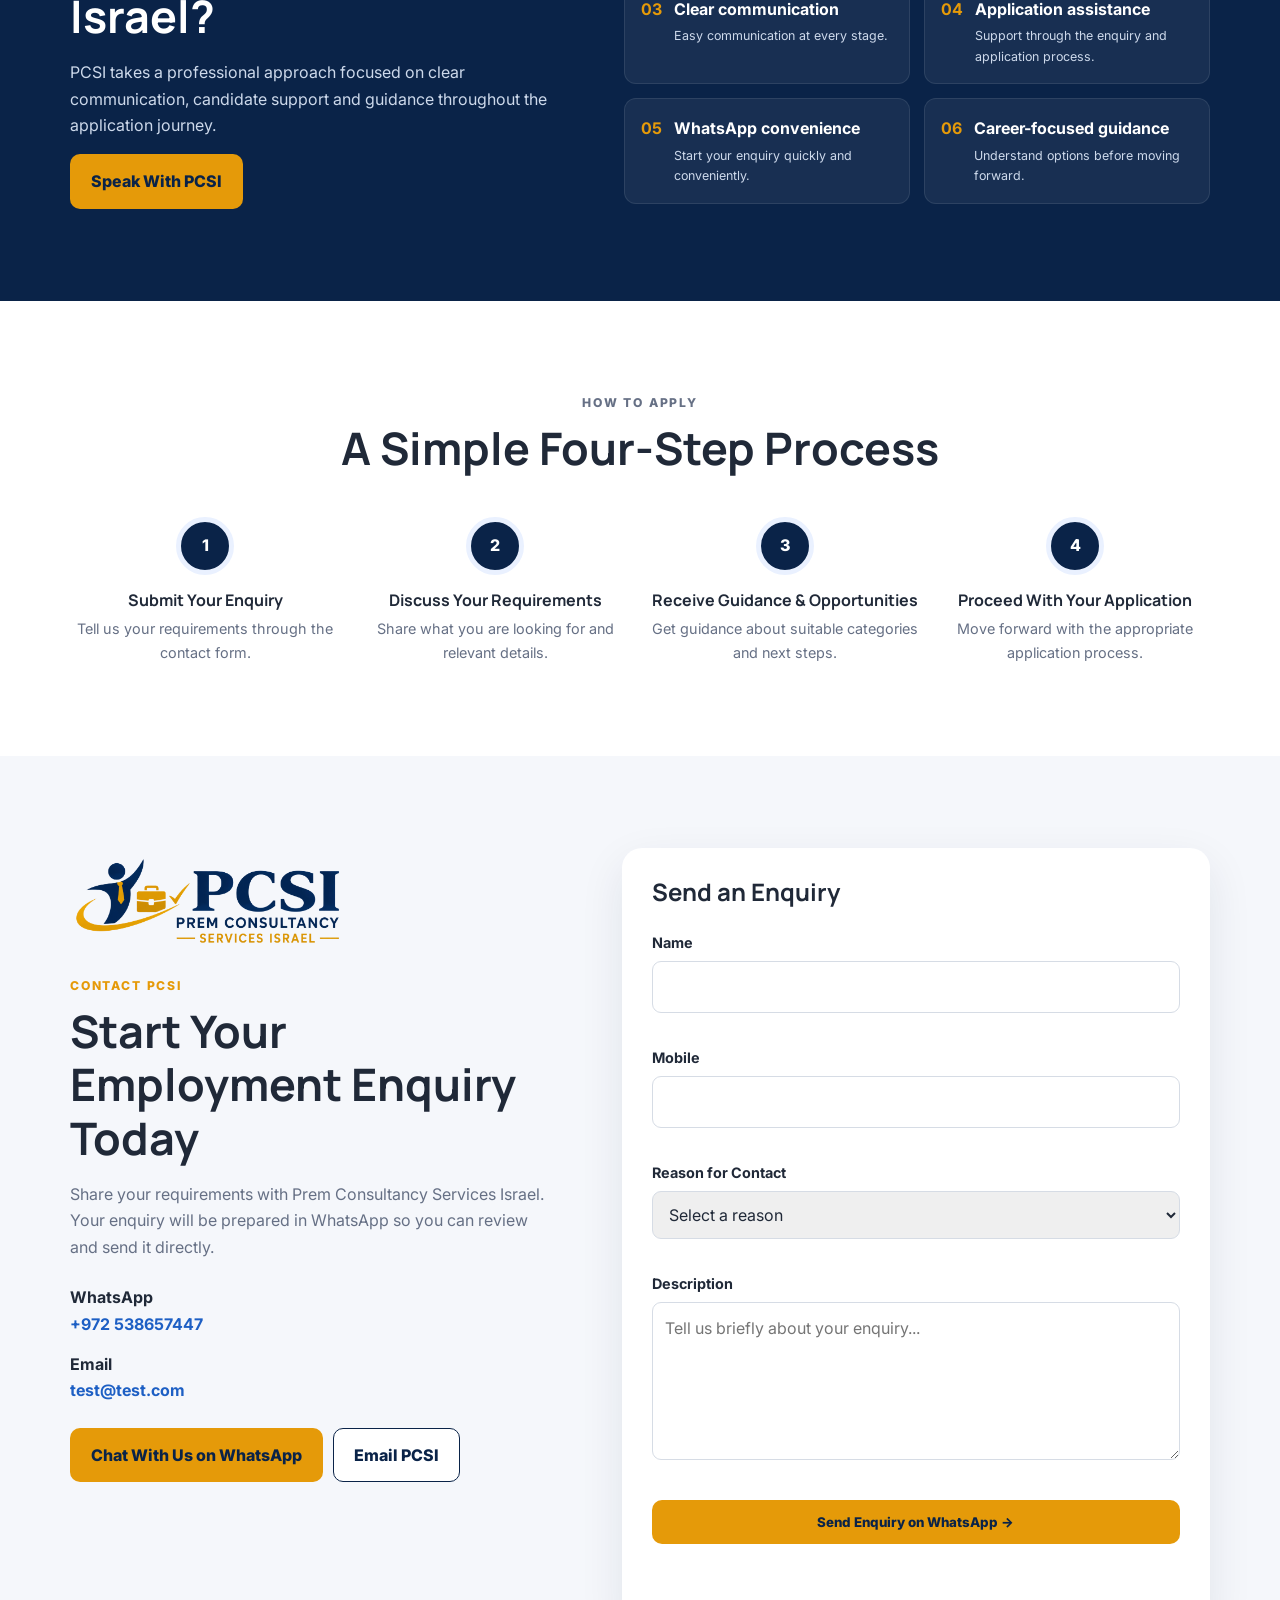
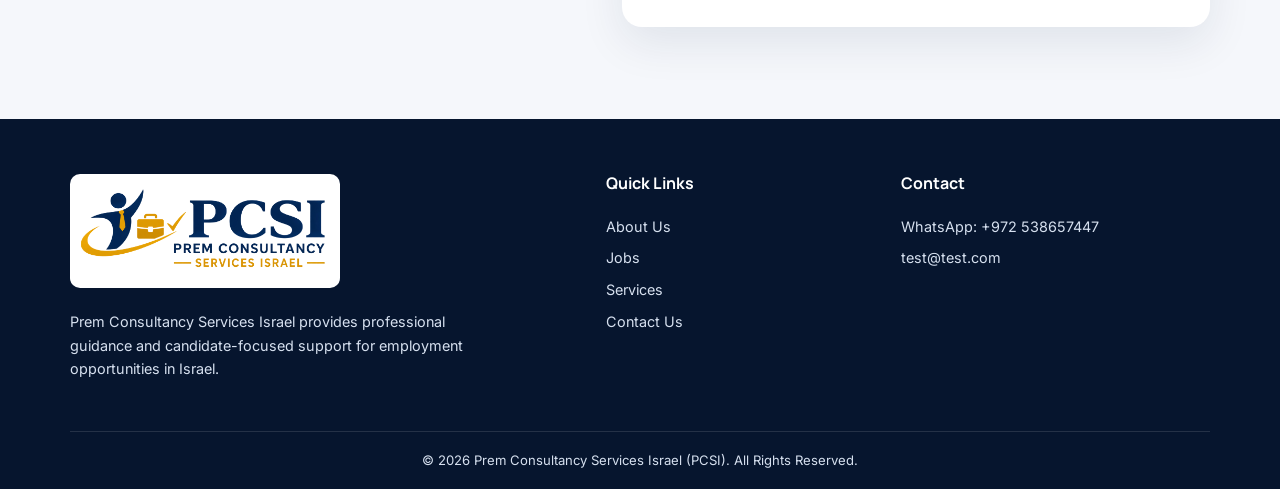
==== commit ea78de35: "Updated logo" ====
--- a/PCSI/index.html
+++ b/PCSI/index.html
@@ -21,7 +21,7 @@
       </div>
     </div>
     <div class="container navigation">
-      <a class="brand" href="#home" aria-label="PCSI Home"><img src="logo.svg" alt="PCSI Prem Consultancy Services Israel logo"></a>
+      <a class="brand" href="#home" aria-label="PCSI Home"><img src="logo.png" alt="PCSI Prem Consultancy Services Israel logo"></a>
       <button class="menu-toggle" aria-label="Open navigation" aria-expanded="false">☰</button>
       <nav class="nav-menu" aria-label="Primary navigation">
         <a href="#home">Home</a>
@@ -127,7 +127,7 @@
     <section id="contact" class="section contact-section">
       <div class="container contact-layout">
         <div class="contact-copy">
-          <img class="contact-logo" src="logo.svg" alt="PCSI logo">
+          <img class="contact-logo" src="logo.png" alt="PCSI logo">
           <p class="eyebrow">CONTACT PCSI</p>
           <h2>Start Your Employment Enquiry Today</h2>
           <p>Share your requirements with Prem Consultancy Services Israel. Your enquiry will be prepared in WhatsApp so you can review and send it directly.</p>
@@ -166,7 +166,7 @@
 
   <footer class="site-footer">
     <div class="container footer-layout">
-      <div><img class="footer-logo" src="logo.svg" alt="PCSI Prem Consultancy Services Israel logo"><p>Prem Consultancy Services Israel provides professional guidance and candidate-focused support for employment opportunities in Israel.</p></div>
+      <div><img class="footer-logo" src="logo.png" alt="PCSI Prem Consultancy Services Israel logo"><p>Prem Consultancy Services Israel provides professional guidance and candidate-focused support for employment opportunities in Israel.</p></div>
       <div><h4>Quick Links</h4><a href="#about">About Us</a><a href="#jobs">Jobs</a><a href="#services">Services</a><a href="#contact">Contact Us</a></div>
       <div><h4>Contact</h4><a href="https://wa.me/+972 538657447" target="_blank" rel="noopener">WhatsApp: +972 538657447</a><a href="mailto:test@test.com">test@test.com</a></div>
     </div>
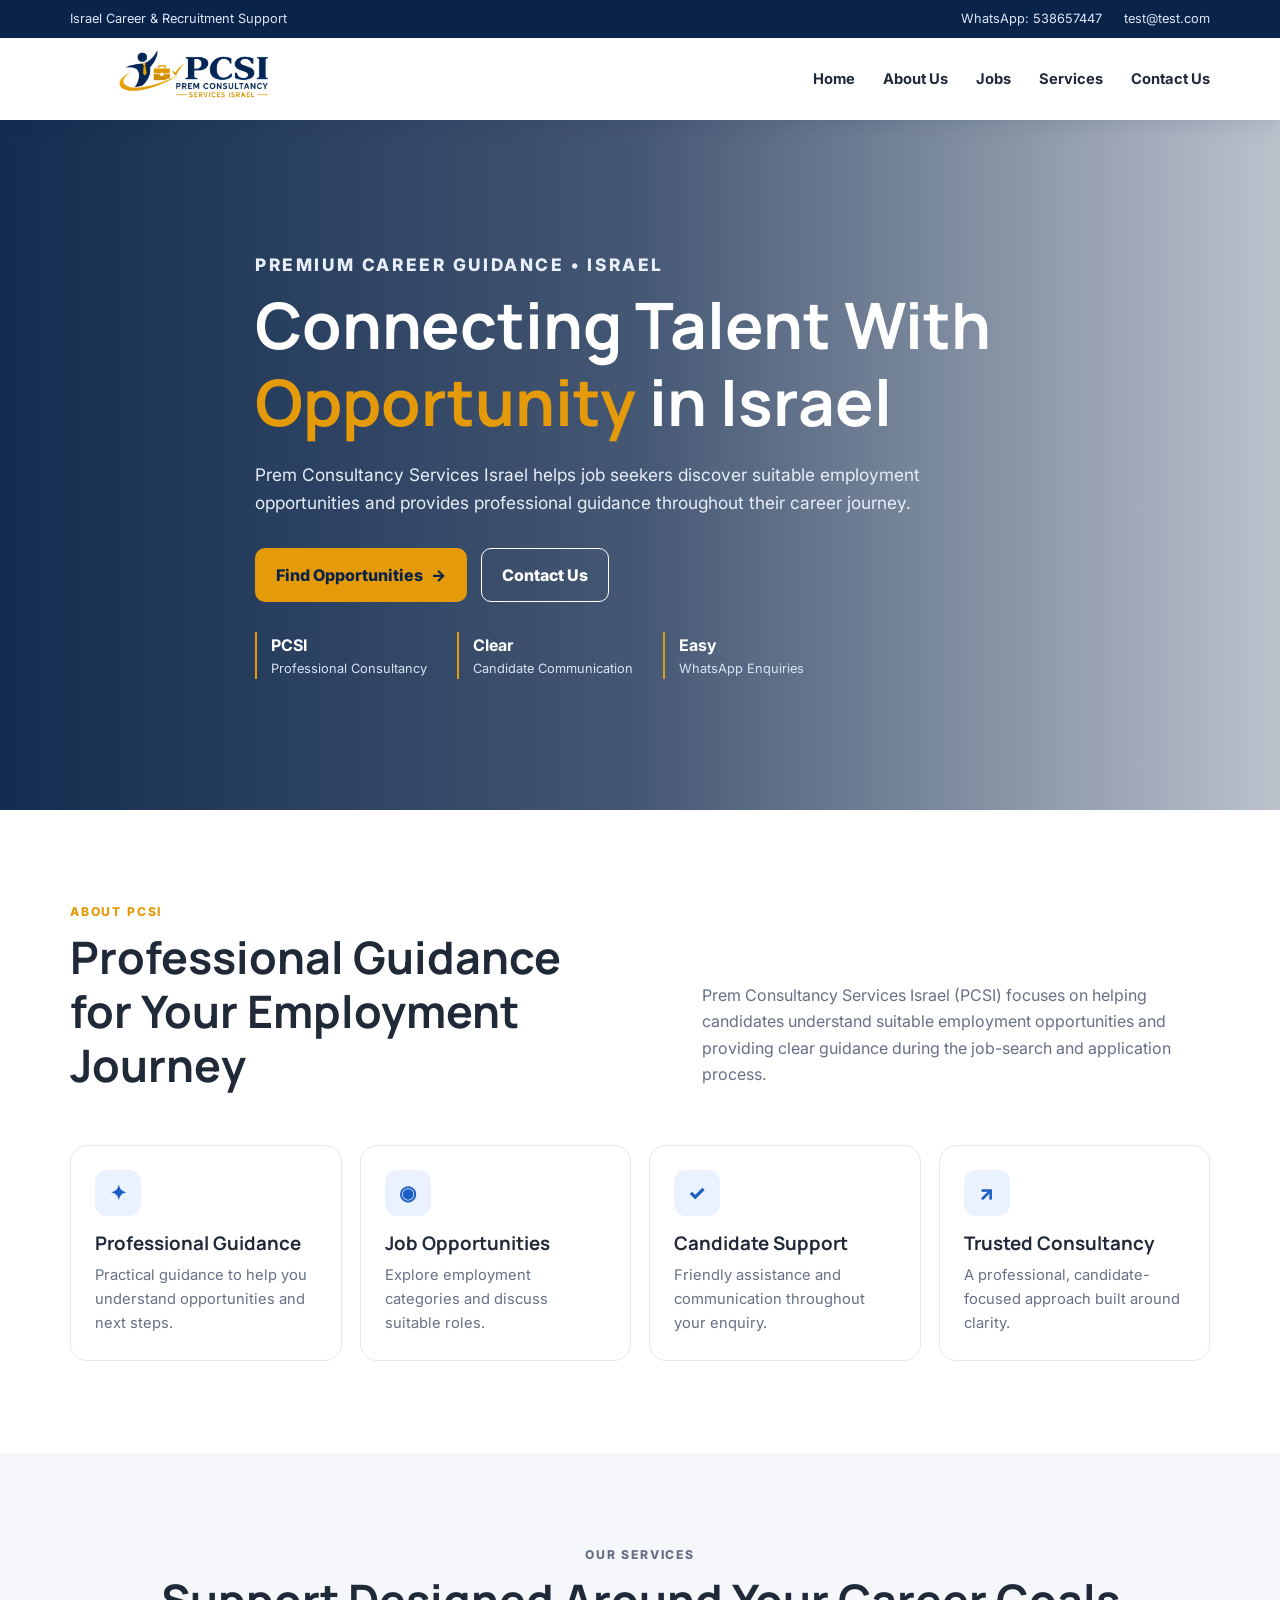
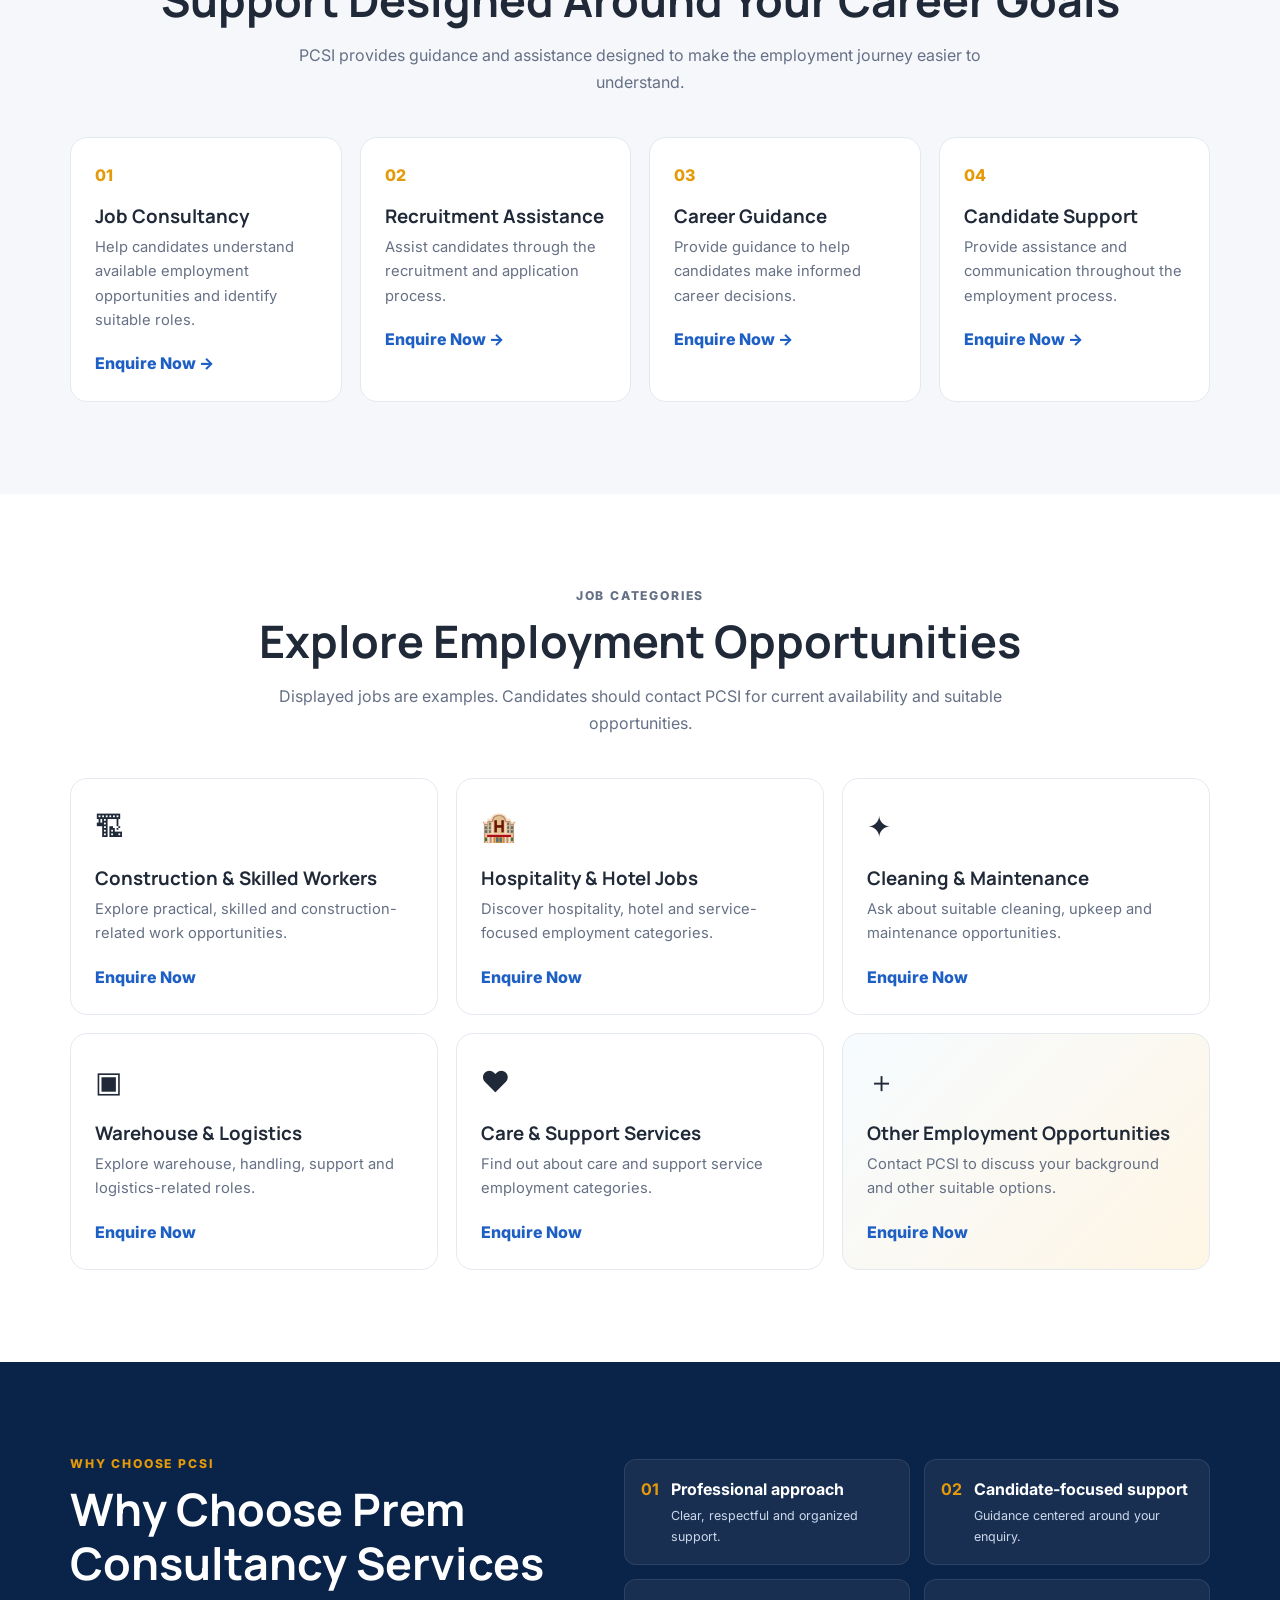
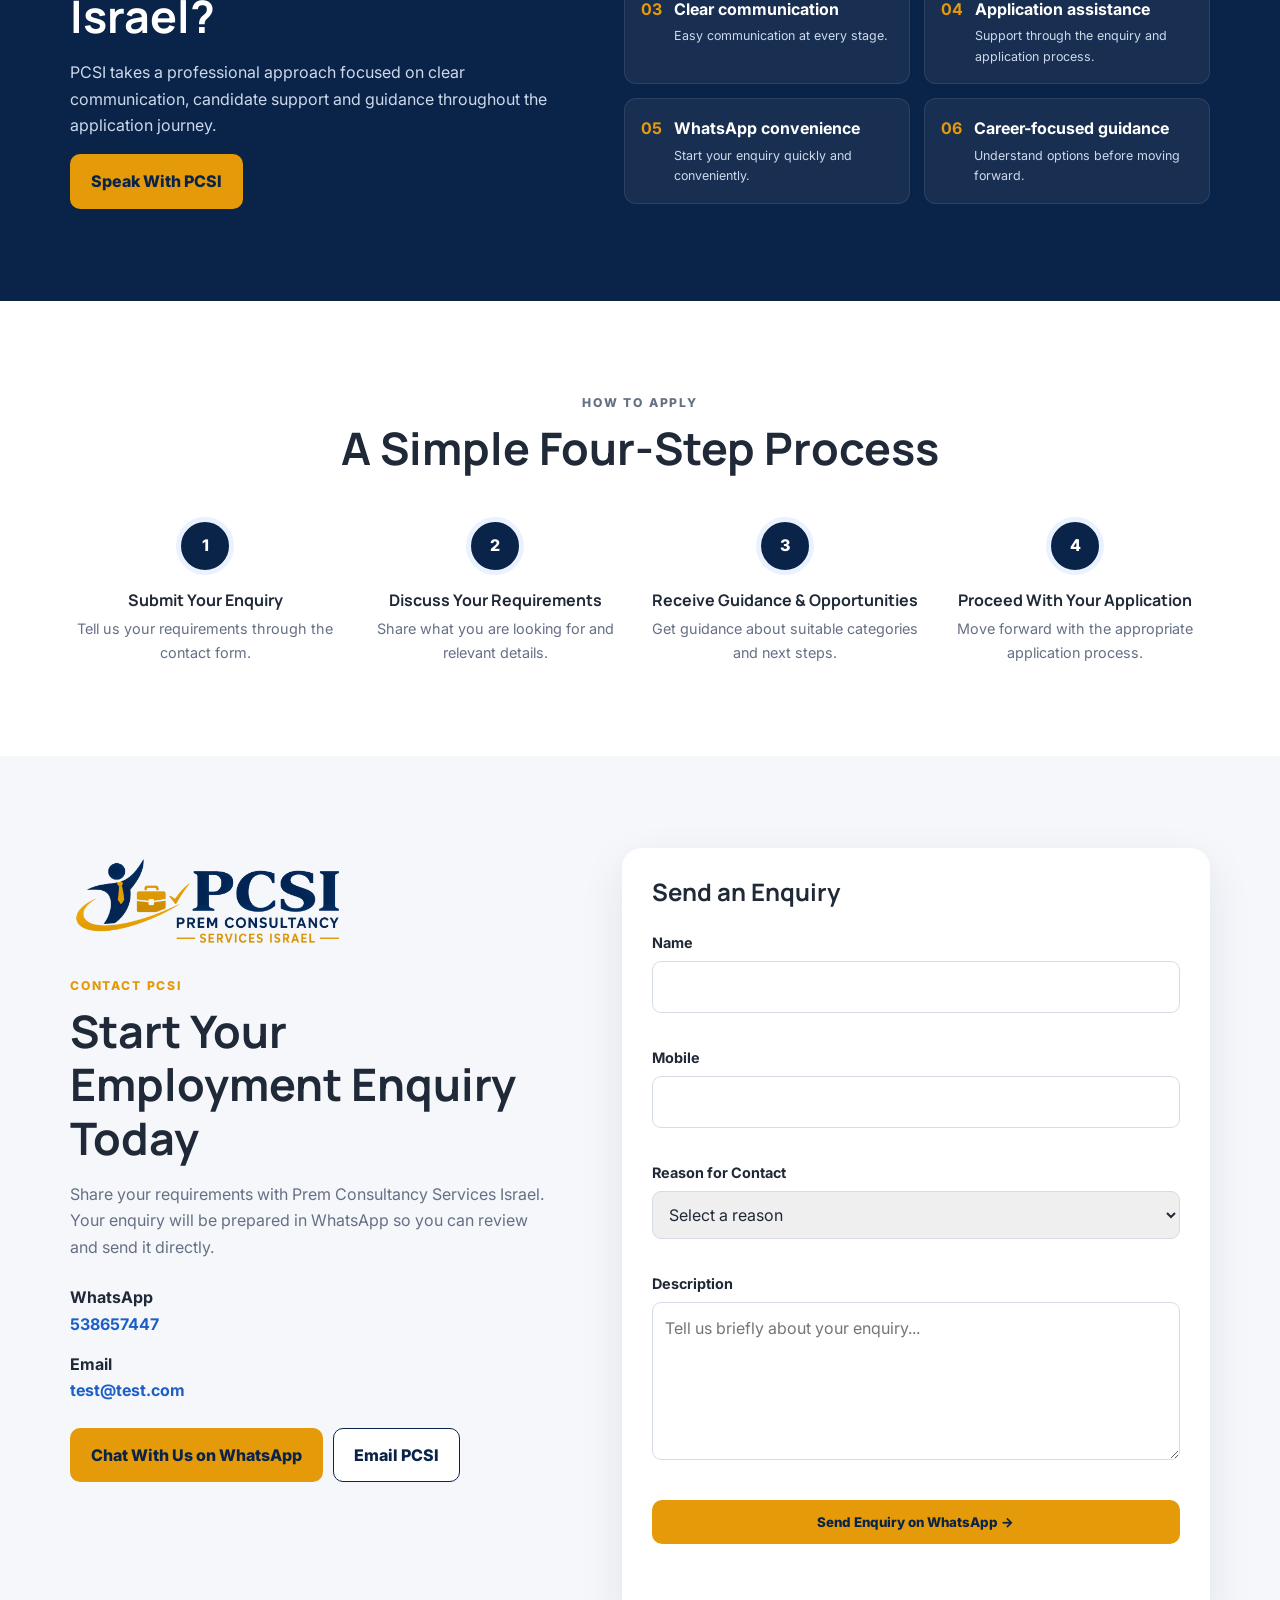
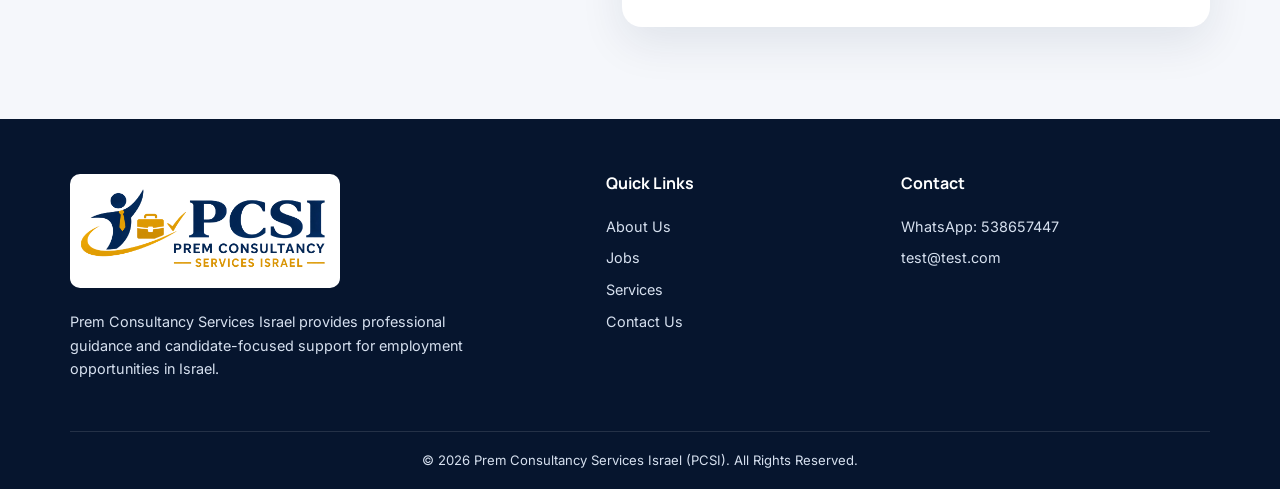
==== commit 1f17aec9: "Updated to sticky menu" ====
--- a/PCSI/index.html
+++ b/PCSI/index.html
@@ -17,7 +17,7 @@
     <div class="topbar">
       <div class="container topbar-inner">
         <span>Israel Career & Recruitment Support</span>
-        <div><a href="https://wa.me/+972 538657447" target="_blank" rel="noopener">WhatsApp: +972 538657447</a><a href="mailto:test@test.com">test@test.com</a></div>
+        <div><a href="https://wa.me/538657447" target="_blank" rel="noopener">WhatsApp: 538657447</a><a href="mailto:test@test.com">test@test.com</a></div>
       </div>
     </div>
     <div class="container navigation">
@@ -132,11 +132,11 @@
           <h2>Start Your Employment Enquiry Today</h2>
           <p>Share your requirements with Prem Consultancy Services Israel. Your enquiry will be prepared in WhatsApp so you can review and send it directly.</p>
           <div class="contact-details">
-            <div><strong>WhatsApp</strong><a href="https://wa.me/+972 538657447" target="_blank" rel="noopener">+972 538657447</a></div>
+            <div><strong>WhatsApp</strong><a href="https://wa.me/538657447" target="_blank" rel="noopener">538657447</a></div>
             <div><strong>Email</strong><a href="mailto:test@test.com">test@test.com</a></div>
           </div>
           <div class="contact-buttons">
-            <a class="button button-gold" href="https://wa.me/+972 538657447" target="_blank" rel="noopener">Chat With Us on WhatsApp</a>
+            <a class="button button-gold" href="https://wa.me/538657447" target="_blank" rel="noopener">Chat With Us on WhatsApp</a>
             <a class="button button-email" href="mailto:test@test.com">Email PCSI</a>
           </div>
         </div>
@@ -168,7 +168,7 @@
     <div class="container footer-layout">
       <div><img class="footer-logo" src="logo.png" alt="PCSI Prem Consultancy Services Israel logo"><p>Prem Consultancy Services Israel provides professional guidance and candidate-focused support for employment opportunities in Israel.</p></div>
       <div><h4>Quick Links</h4><a href="#about">About Us</a><a href="#jobs">Jobs</a><a href="#services">Services</a><a href="#contact">Contact Us</a></div>
-      <div><h4>Contact</h4><a href="https://wa.me/+972 538657447" target="_blank" rel="noopener">WhatsApp: +972 538657447</a><a href="mailto:test@test.com">test@test.com</a></div>
+      <div><h4>Contact</h4><a href="https://wa.me/538657447" target="_blank" rel="noopener">WhatsApp: 538657447</a><a href="mailto:test@test.com">test@test.com</a></div>
     </div>
     <div class="container copyright">© 2026 Prem Consultancy Services Israel (PCSI). All Rights Reserved.</div>
   </footer>
--- a/PCSI/style.css
+++ b/PCSI/style.css
@@ -1 +1,2 @@
+.site-header{position:sticky;top:0;z-index:1000;background:#fff;box-shadow:0 4px 18px rgba(10,35,72,.10)}
 :root{--navy:#0a2348;--royal:#1d5fc4;--gold:#e59a09;--charcoal:#202938;--muted:#667085;--light:#f5f7fb;--white:#fff;--line:#e4e9f0;--shadow:0 16px 45px rgba(10,35,72,.09)}*{box-sizing:border-box}html{scroll-behavior:smooth}body{margin:0;font-family:Inter,Arial,sans-serif;color:var(--charcoal);line-height:1.65}.container{width:min(1140px,92%);margin:auto}.skip-link{position:absolute;left:-9999px}.skip-link:focus{left:15px;top:15px;background:#fff;padding:10px;z-index:999}.topbar{background:var(--navy);color:#dce7f8;font-size:.8rem}.topbar-inner{min-height:38px;display:flex;align-items:center;justify-content:space-between}.topbar a{color:#dce7f8;text-decoration:none;margin-left:22px}.navigation{height:82px;display:flex;align-items:center;justify-content:space-between}.brand img{width:250px;height:63px;object-fit:contain}.nav-menu{display:flex;gap:28px}.nav-menu a{color:var(--charcoal);font-size:.92rem;font-weight:700;text-decoration:none}.nav-menu a:hover{color:var(--royal)}.menu-toggle{display:none;border:0;background:none;font-size:1.6rem}.hero{min-height:690px;display:flex;align-items:center;position:relative;background:url("https://images.unsplash.com/photo-1521737711867-e3b97375f902?auto=format&fit=crop&w=1900&q=85") center/cover}.hero-shade{position:absolute;inset:0;background:linear-gradient(90deg,rgba(10,35,72,.96),rgba(10,35,72,.76),rgba(10,35,72,.28))}.hero-content{position:relative;color:#fff;max-width:770px}.eyebrow{margin:0 0 8px;color:var(--gold);font-size:.76rem;font-weight:800;letter-spacing:.15em}h1,h2,h3,h4{font-family:Manrope,Inter,sans-serif;line-height:1.2}h1{font-size:clamp(2.8rem,5vw,4.8rem);margin:0 0 20px}h1 span{color:var(--gold)}.hero-content>p{font-size:1.08rem;color:#e8eef8;max-width:720px}.hero-actions{display:flex;gap:14px;margin:30px 0}.button{border:1px solid transparent;border-radius:10px;padding:13px 20px;font-family:inherit;font-weight:800;text-decoration:none;display:inline-flex;align-items:center;justify-content:center;gap:8px;cursor:pointer;transition:.25s}.button:hover{transform:translateY(-3px);box-shadow:0 12px 25px rgba(0,0,0,.15)}.button-gold{background:var(--gold);color:var(--navy)}.button-light{border-color:#fff;color:#fff}.button-email{border-color:var(--navy);color:var(--navy);background:#fff}.trust-row{display:flex;gap:30px;margin-top:30px}.trust-row div{padding-left:14px;border-left:2px solid var(--gold)}.trust-row strong,.trust-row span{display:block}.trust-row span{font-size:.8rem;color:#d9e3f1}.section{padding:92px 0}.soft-bg,.contact-section{background:var(--light)}.section-heading{margin-bottom:42px}.section-heading h2,.why-layout h2,.contact-copy h2{font-size:clamp(2rem,3.5vw,3rem);margin:0 0 12px}.section-heading>p{color:var(--muted);max-width:760px}.split-heading{display:grid;grid-template-columns:1.05fr .95fr;gap:70px;align-items:end}.centered{text-align:center}.centered>p{margin-left:auto;margin-right:auto}.card-grid{display:grid;gap:18px}.four{grid-template-columns:repeat(4,1fr)}.three{grid-template-columns:repeat(3,1fr)}.feature-card,.service-card,.job-card{background:#fff;border:1px solid var(--line);border-radius:17px;padding:24px;transition:.25s}.feature-card:hover,.service-card:hover,.job-card:hover{transform:translateY(-6px);box-shadow:var(--shadow)}.feature-icon{width:46px;height:46px;display:grid;place-items:center;border-radius:12px;background:#eaf1ff;color:var(--royal);font-size:1.25rem;font-weight:800}.feature-card h3,.service-card h3,.job-card h3{margin:16px 0 8px}.feature-card p,.service-card p,.job-card p{margin:0;color:var(--muted);font-size:.92rem}.number{color:var(--gold);font-weight:800}.service-card a,.job-card a{display:inline-block;margin-top:18px;color:var(--royal);font-weight:800;text-decoration:none}.job-icon{font-size:1.8rem}.special-job{background:linear-gradient(135deg,#f6fbff,#fff6e5)}.why-section{padding:92px 0;background:var(--navy);color:#fff}.why-layout{display:grid;grid-template-columns:.9fr 1.1fr;gap:75px;align-items:center}.why-layout>div>p:not(.eyebrow){color:#cdd9eb}.why-list{display:grid;grid-template-columns:1fr 1fr;gap:14px}.why-list>div{display:flex;gap:12px;padding:16px;border-radius:12px;background:rgba(255,255,255,.06);border:1px solid rgba(255,255,255,.09)}.why-list b{color:var(--gold)}.why-list strong,.why-list small{display:block}.why-list small{color:#cdd9eb;font-size:.78rem;margin-top:4px}.process-grid{display:grid;grid-template-columns:repeat(4,1fr);gap:20px}.process-grid article{text-align:center}.process-grid span{width:58px;height:58px;margin:auto;display:grid;place-items:center;border-radius:50%;background:var(--navy);color:#fff;border:5px solid #eaf1ff;font-weight:800}.process-grid h3{font-size:1rem;margin:16px 0 7px}.process-grid p{margin:0;color:var(--muted);font-size:.9rem}.contact-layout{display:grid;grid-template-columns:.9fr 1.1fr;gap:70px;align-items:start}.contact-logo{width:280px;max-width:100%;height:auto;margin-bottom:8px}.contact-copy>p:not(.eyebrow){color:var(--muted)}.contact-details{margin:24px 0}.contact-details div{margin:14px 0}.contact-details strong,.contact-details a{display:block}.contact-details a{color:var(--royal);font-weight:700;text-decoration:none}.contact-buttons{display:flex;flex-wrap:wrap;gap:10px}.enquiry-form{background:#fff;border-radius:20px;padding:30px;box-shadow:var(--shadow)}.enquiry-form h3{margin-top:0;font-size:1.5rem}.field{margin-bottom:15px}.field label{display:block;font-size:.9rem;font-weight:700}.field input,.field select,.field textarea{width:100%;margin-top:6px;padding:12px;border:1px solid #d6dce5;border-radius:9px;font:inherit;color:var(--charcoal)}.field input:focus,.field select:focus,.field textarea:focus{outline:3px solid #dbe8ff;border-color:var(--royal)}.field small{display:block;min-height:18px;color:#bd2525;font-size:.76rem}.submit-button{width:100%}.form-message{min-height:24px;color:#16754b;font-size:.9rem;font-weight:700}.site-footer{background:#06152e;color:#d6e0ef;padding-top:55px}.footer-layout{display:grid;grid-template-columns:1.4fr .7fr .9fr;gap:55px}.footer-logo{width:270px;max-width:100%;height:auto;background:#fff;border-radius:10px;padding:5px}.site-footer h4{color:#fff;margin-top:0}.site-footer a{display:block;color:#d6e0ef;text-decoration:none;margin:8px 0;font-size:.9rem}.site-footer p{font-size:.9rem;max-width:410px}.copyright{border-top:1px solid rgba(255,255,255,.12);margin-top:35px;padding:18px 0;text-align:center;font-size:.82rem}@media(max-width:900px){.menu-toggle{display:block}.nav-menu{display:none;position:absolute;left:0;right:0;top:120px;background:#fff;padding:20px 4%;flex-direction:column;border-bottom:1px solid var(--line)}.nav-menu.open{display:flex}.split-heading,.why-layout,.contact-layout{grid-template-columns:1fr;gap:35px}.four{grid-template-columns:repeat(2,1fr)}.three{grid-template-columns:repeat(2,1fr)}.footer-layout{grid-template-columns:1fr 1fr}}@media(max-width:600px){.topbar-inner{justify-content:center;padding:7px 0}.topbar-inner>span{display:none}.topbar a{margin:0 7px}.navigation{height:70px}.brand img{width:210px;height:58px}.nav-menu{top:108px}.hero{min-height:650px}.hero-actions,.trust-row{flex-direction:column;align-items:flex-start}.trust-row{gap:10px}.section,.why-section{padding:68px 0}.four,.three,.why-list,.process-grid,.footer-layout{grid-template-columns:1fr}.enquiry-form{padding:22px}.contact-buttons{flex-direction:column}.button{width:100%}.hero-content .button{width:auto}.hero-content h1{font-size:2.65rem}}
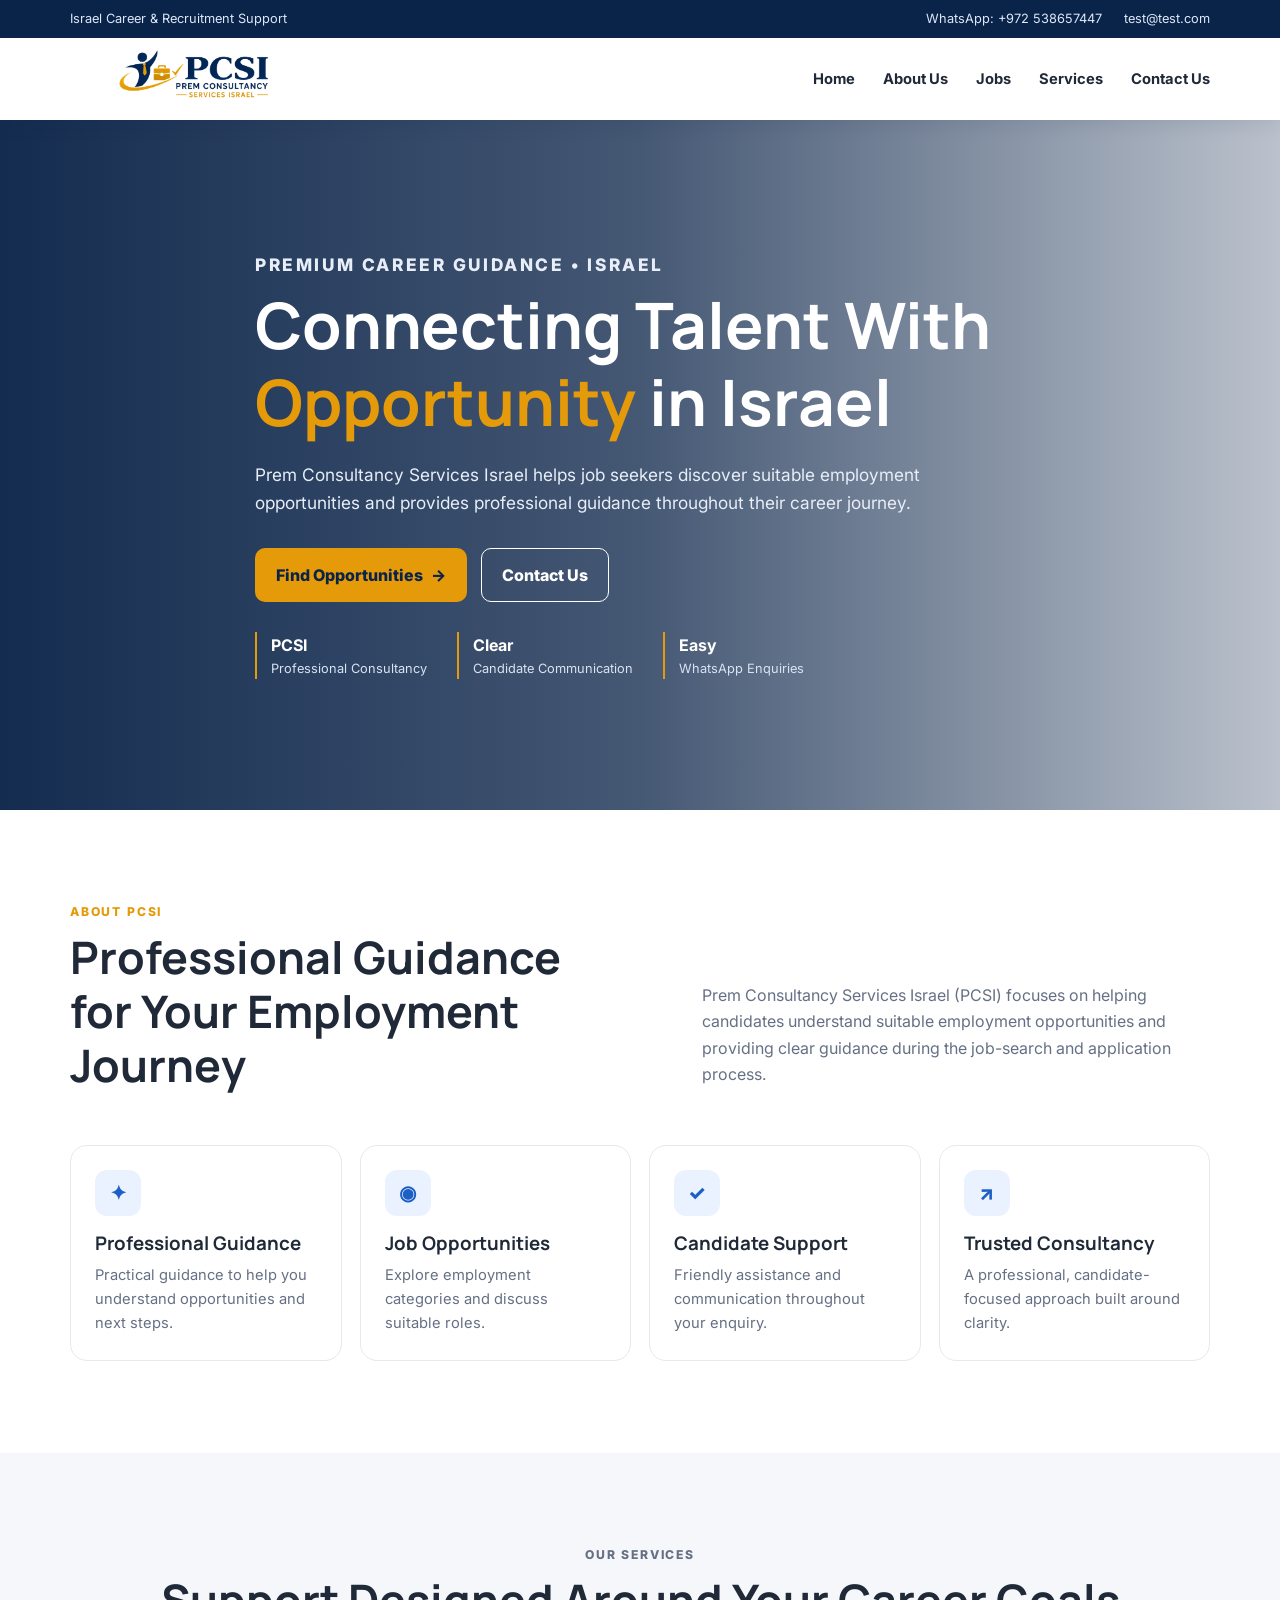
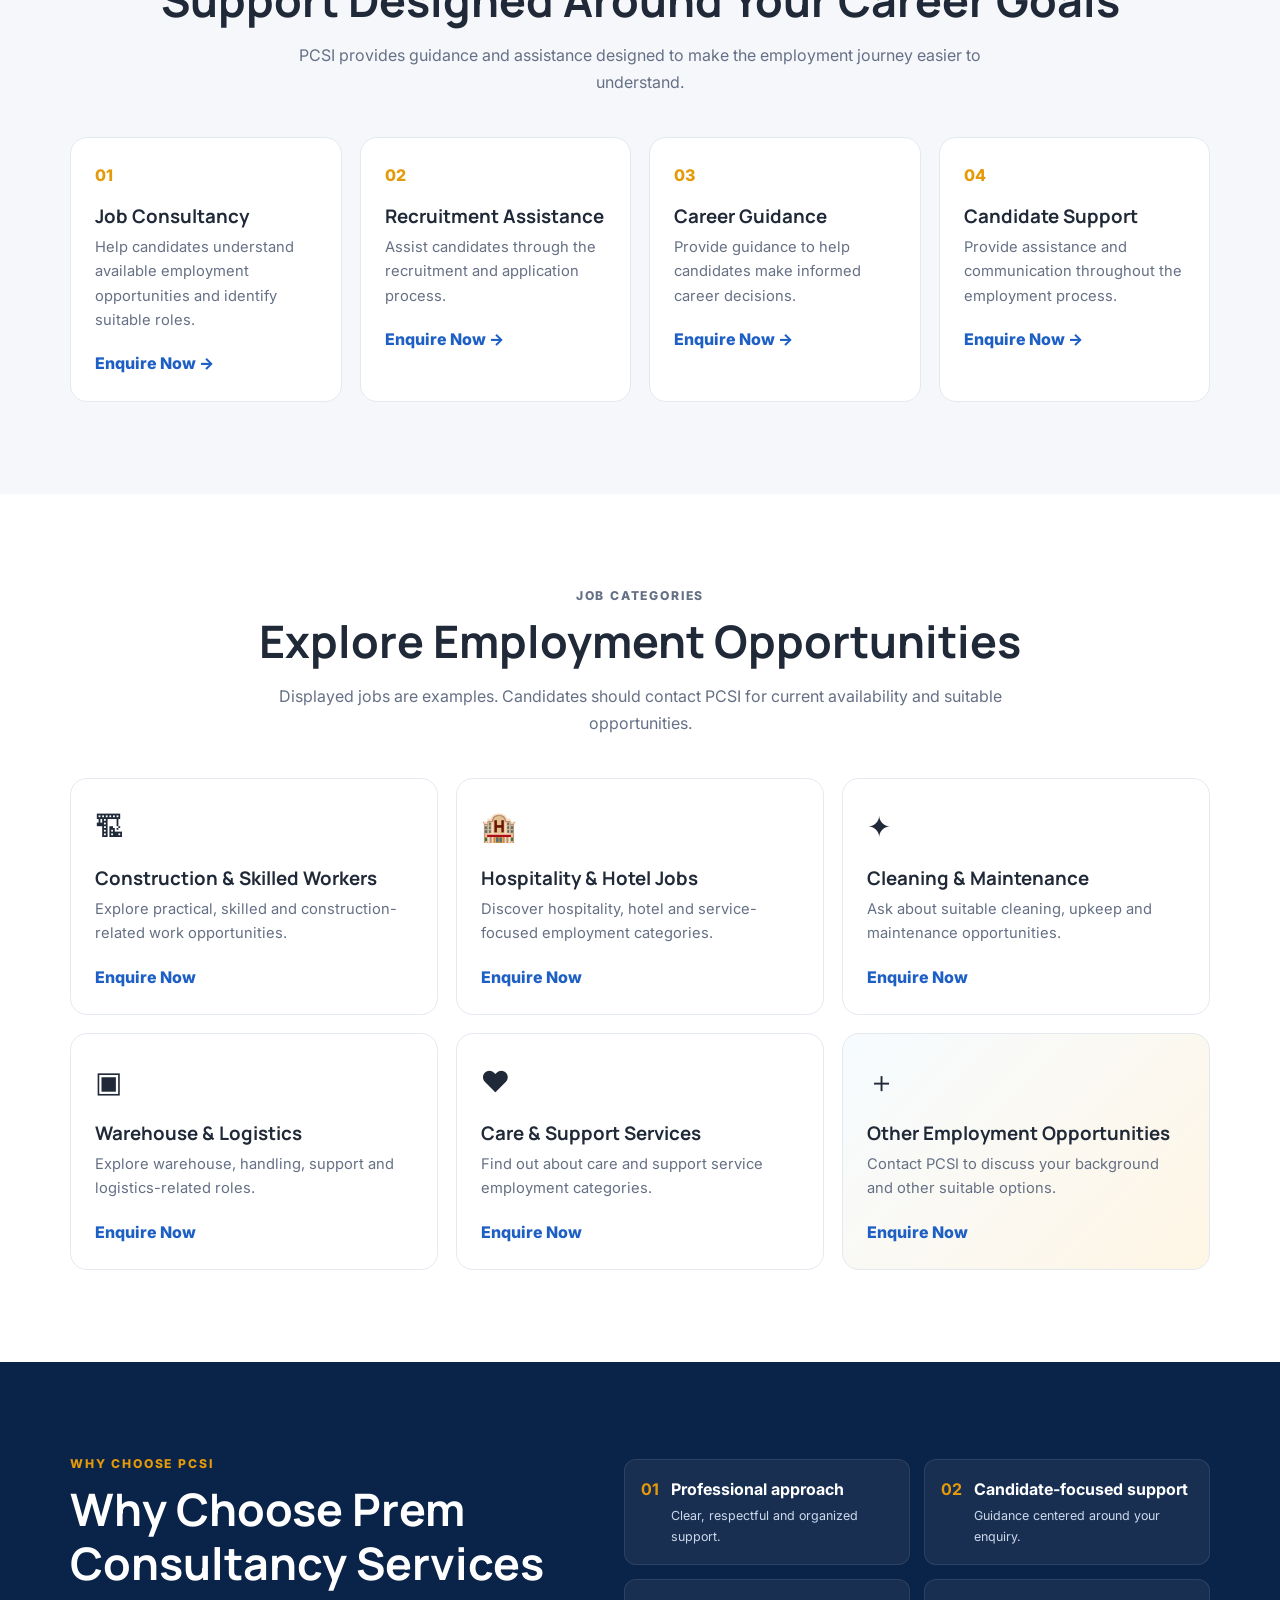
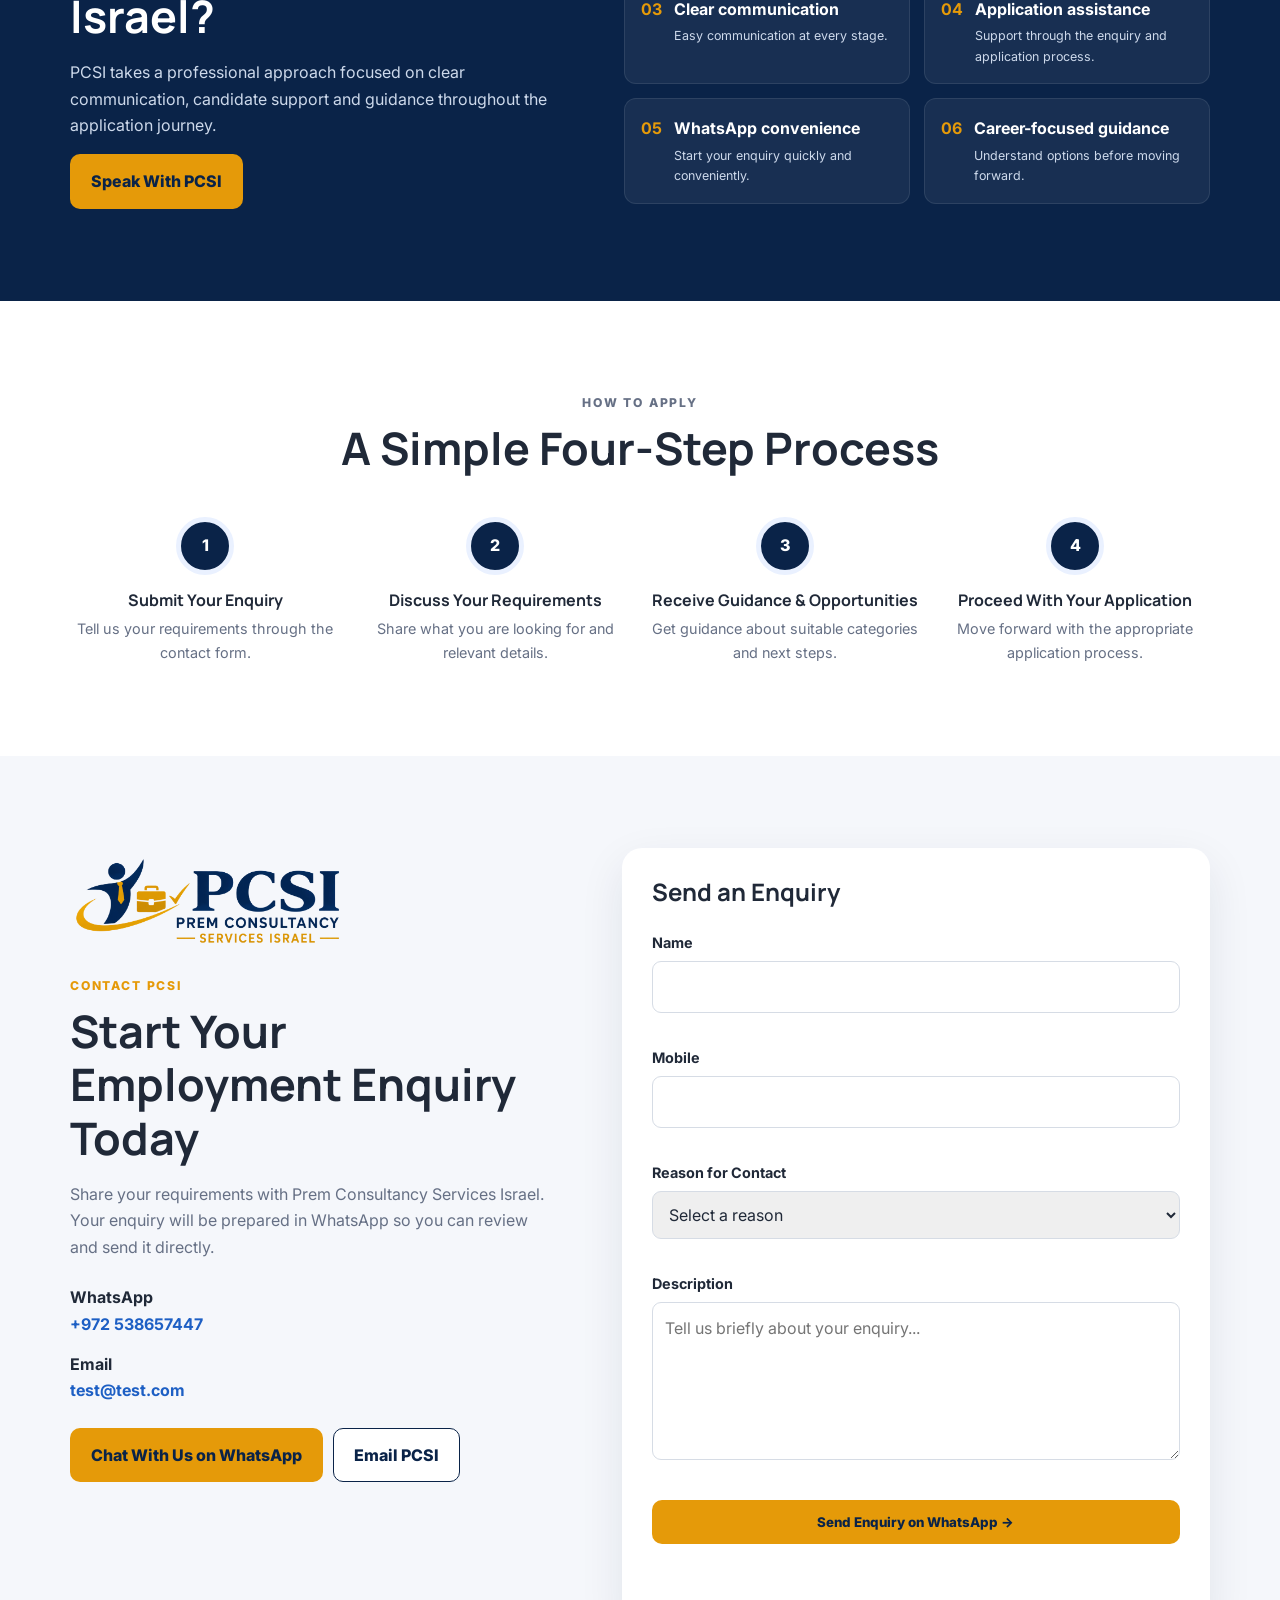
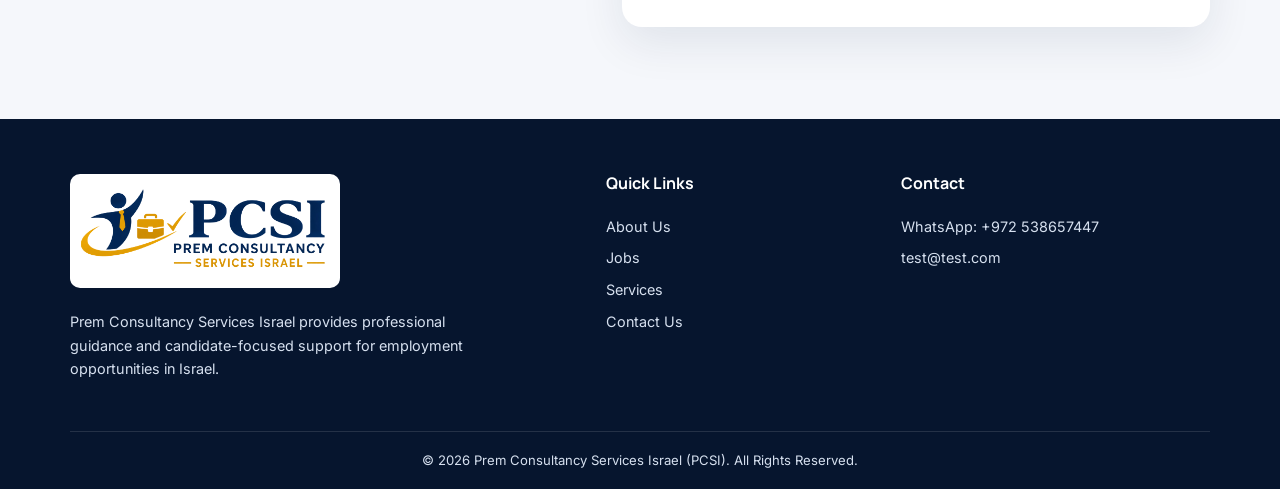
==== commit 6f341f85: "Update phone number with country code" ====
--- a/PCSI/index.html
+++ b/PCSI/index.html
@@ -17,7 +17,7 @@
     <div class="topbar">
       <div class="container topbar-inner">
         <span>Israel Career & Recruitment Support</span>
-        <div><a href="https://wa.me/538657447" target="_blank" rel="noopener">WhatsApp: 538657447</a><a href="mailto:test@test.com">test@test.com</a></div>
+        <div><a href="https://wa.me/+972 538657447" target="_blank" rel="noopener">WhatsApp: +972 538657447</a><a href="mailto:test@test.com">test@test.com</a></div>
       </div>
     </div>
     <div class="container navigation">
@@ -132,11 +132,11 @@
           <h2>Start Your Employment Enquiry Today</h2>
           <p>Share your requirements with Prem Consultancy Services Israel. Your enquiry will be prepared in WhatsApp so you can review and send it directly.</p>
           <div class="contact-details">
-            <div><strong>WhatsApp</strong><a href="https://wa.me/538657447" target="_blank" rel="noopener">538657447</a></div>
+            <div><strong>WhatsApp</strong><a href="https://wa.me/+972 538657447" target="_blank" rel="noopener">+972 538657447</a></div>
             <div><strong>Email</strong><a href="mailto:test@test.com">test@test.com</a></div>
           </div>
           <div class="contact-buttons">
-            <a class="button button-gold" href="https://wa.me/538657447" target="_blank" rel="noopener">Chat With Us on WhatsApp</a>
+            <a class="button button-gold" href="https://wa.me/+972 538657447" target="_blank" rel="noopener">Chat With Us on WhatsApp</a>
             <a class="button button-email" href="mailto:test@test.com">Email PCSI</a>
           </div>
         </div>
@@ -168,7 +168,7 @@
     <div class="container footer-layout">
       <div><img class="footer-logo" src="logo.png" alt="PCSI Prem Consultancy Services Israel logo"><p>Prem Consultancy Services Israel provides professional guidance and candidate-focused support for employment opportunities in Israel.</p></div>
       <div><h4>Quick Links</h4><a href="#about">About Us</a><a href="#jobs">Jobs</a><a href="#services">Services</a><a href="#contact">Contact Us</a></div>
-      <div><h4>Contact</h4><a href="https://wa.me/538657447" target="_blank" rel="noopener">WhatsApp: 538657447</a><a href="mailto:test@test.com">test@test.com</a></div>
+      <div><h4>Contact</h4><a href="https://wa.me/+972 538657447" target="_blank" rel="noopener">WhatsApp: +972 538657447</a><a href="mailto:test@test.com">test@test.com</a></div>
     </div>
     <div class="container copyright">© 2026 Prem Consultancy Services Israel (PCSI). All Rights Reserved.</div>
   </footer>
